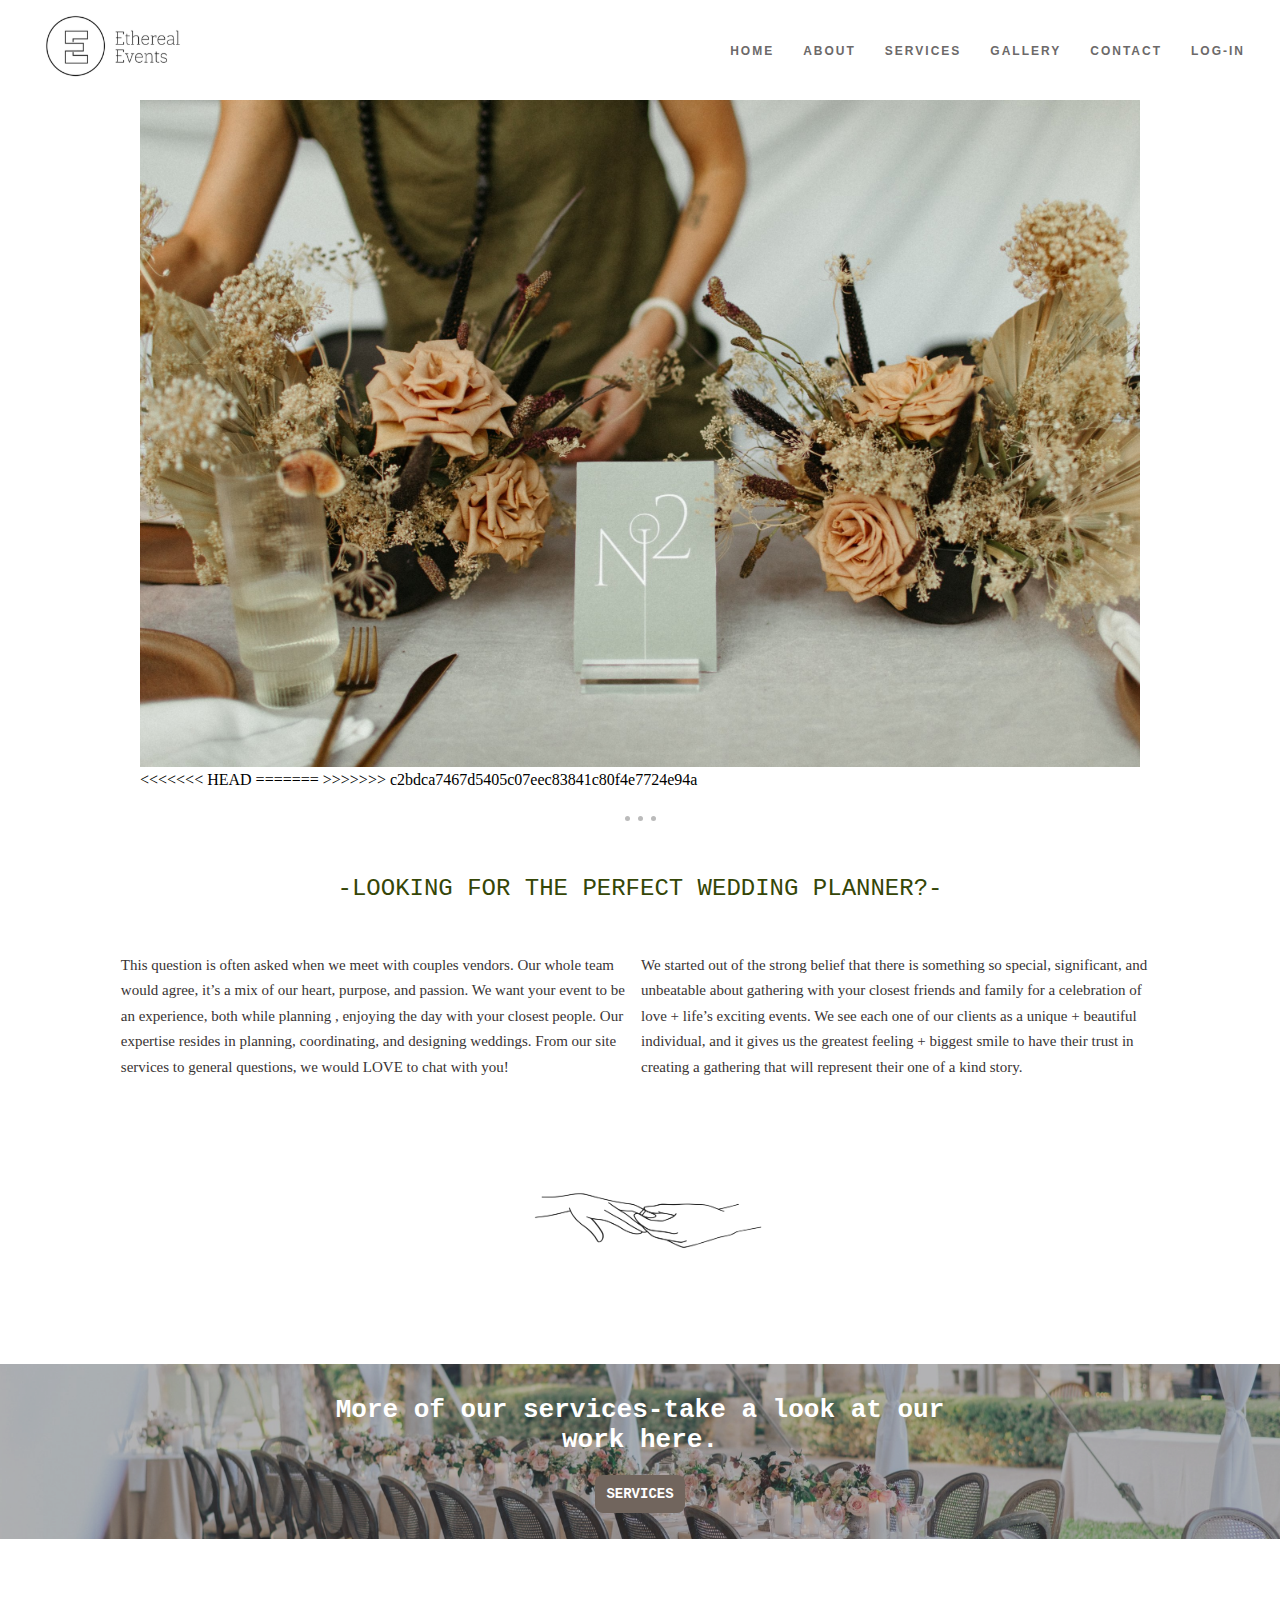
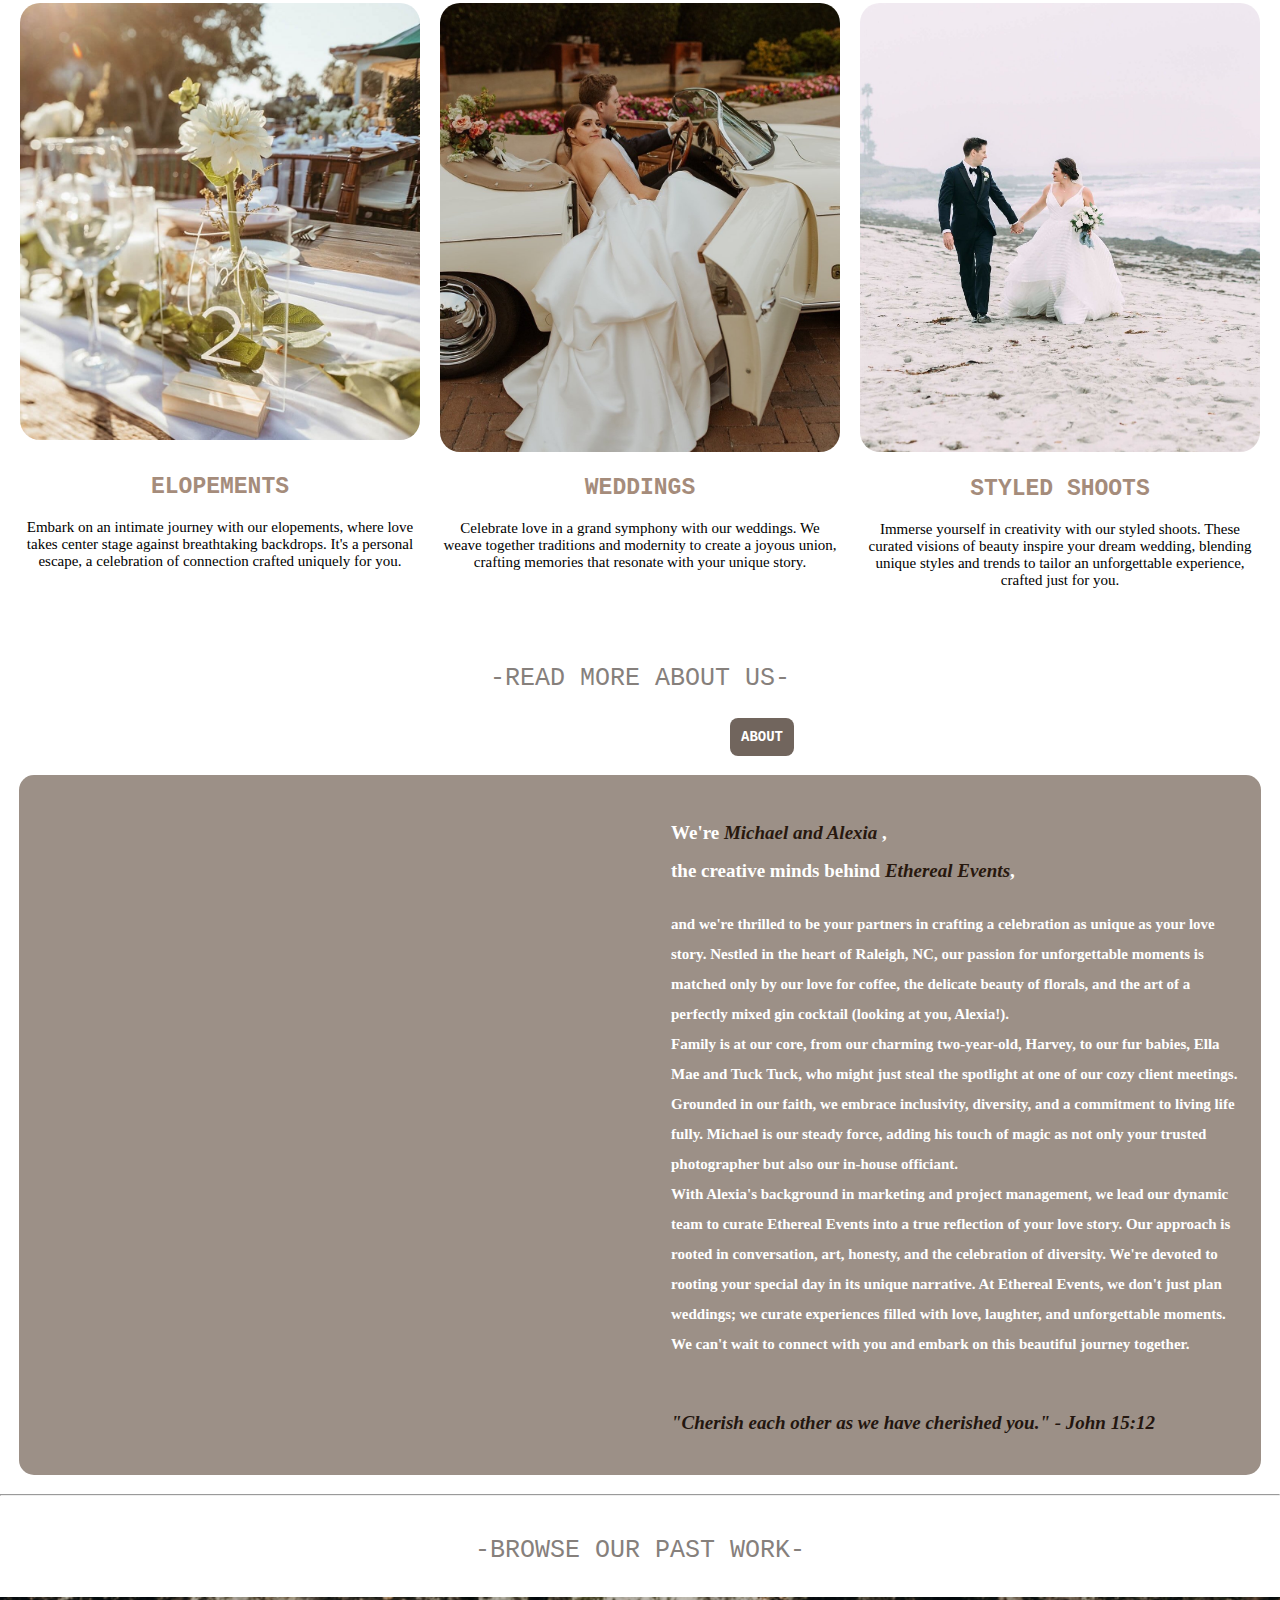
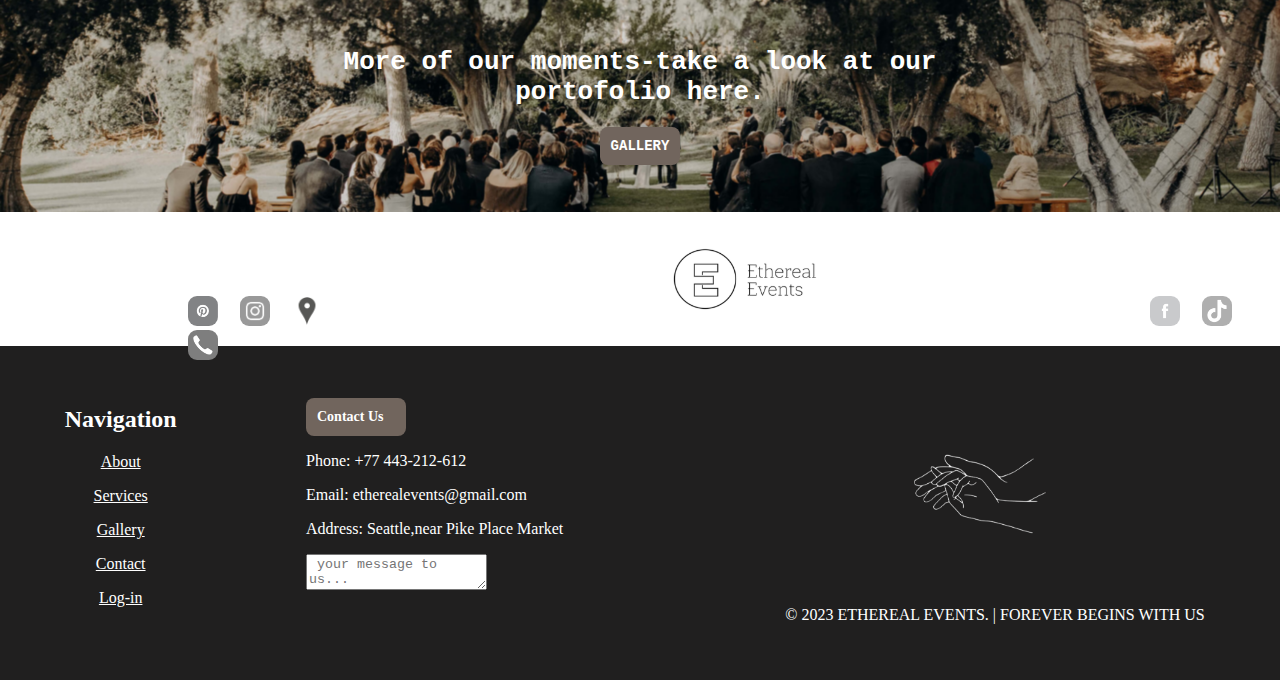
==== index.html @ 490b6a6d "aa" ====
<!DOCTYPE html>
<html lang="en">
<head>
    <meta charset="UTF-8">
    <meta name="viewport" content="width=device-width, initial-scale=1.0">
    <title>Ethereal Events  </title>
    <link rel="stylesheet" href="style.css">

</head>

</style>
<body>

    <header>
       <a href="index.html"> <img src="img/logo.png" alt="Your Logo" id="logo"></a>
        <nav>
            <ul>
                <li><a href="index.html">HOME</a></li>
                <li><a href="about.html">ABOUT</a></li>
                <li><a href="services.html">SERVICES</a></li>
                <li><a href="gallery.html">GALLERY</a></li>
                <li><a href="contact.html">CONTACT</a></li>
                <li><a href="login.html">LOG-IN</a></li>
            </ul>
        </nav>
    </header>

   
    <div class="slideshow-container">

      <div class="mySlides fade">
        <img src="img/fillim.jpg" style="width:100%">
      </div>
    
      <div class="mySlides fade">
        <img src="img/f6.png" style="width:100%">
      </div>
    
      <div class="mySlides fade">
<<<<<<< HEAD
        <img src="img/fillim2.jpg" style="width:100%">
=======
        <img src="img/f2.png" style="width:100%">
>>>>>>> c2bdca7467d5405c07eec83841c80f4e7724e94a
      </div>


    
      
<<<<<<< HEAD
     
=======
      <div class="mySlides fade">
        <img src="img/f4.png" style="width:100%">
      </div>
    
      
      <div class="mySlides fade">
        <img src="img/f5,png.jpg" style="width:100%">
      </div>
    
      
      <div class="mySlides fade">
        <img src="img/f3.png" style="width:100%">
      </div>
>>>>>>> c2bdca7467d5405c07eec83841c80f4e7724e94a
    
      
    </div>
      
      </div>
      <br>

      <div style="text-align:center">
        <span class="dot" onclick="currentSlide(1)"></span>
        <span class="dot" onclick="currentSlide(2)"></span>
        <span class="dot" onclick="currentSlide(3)"></span>
      </div>
      <script>

        let slideIndex = 0;
      showSlides();
      
      function showSlides() {
        let i;
        let slides = document.getElementsByClassName("mySlides");
        for (i = 0; i < slides.length; i++) {
          slides[i].style.display = "none";
        }
        slideIndex++;
        if (slideIndex > slides.length) {slideIndex = 1}
        slides[slideIndex-1].style.display = "block";
        setTimeout(showSlides, 2000); 
      }
      </script>
     

<div class="after-slider">

    <P class="paragrafi1">-LOOKING FOR THE PERFECT WEDDING PLANNER?-</P> <br> <br>
      <div class="dyparagrafet">
      <p class="paragrafi2">This question is often asked when we meet with  
        couples
        vendors.  Our whole team  <br>would agree, it’s  a  mix of our heart, purpose, and passion. We  want your  event  to be <br> an experience, both  while planning ,  enjoying  the day with your closest people.  Our <br>  expertise  resides in planning, coordinating, and designing weddings.  From our site <br>services to general  questions, we would LOVE to chat with you!</p>
      <p class="paragrafi3">We started out of the strong belief that  there is something so special, significant, and <br> unbeatable about gathering with your closest friends and  family for a celebration of <br> love + life’s exciting  events. We see each one of our clients as a <b> unique + beautiful</b> <br> individual, and it gives us the greatest feeling + biggest smile to  have their trust in  <br>creating a gathering that will represent their one of a kind story.</p>
      <div class="hands-home">
        <img src="img/hands-home.png" alt="">
        </div>
        </div>
    </div>



      <div class="container-servicesimg">
        <img src="img/after-s.png" alt="Your Photo" class="image-top-services">
        <div class="text-overlay-services">More of our services-take a look at our work here. <br>
          <a href="services.html"><input type="submit" value="SERVICES" id="services-button"></a>
        </div>
      </div>
      
      
      <div class="our-services">
        <div class="ss1">
      <img src="img/ss1.png" alt=""> <br>
      <h2>ELOPEMENTS</h2>
      <p id="ss1-txt">Embark on an intimate journey with our elopements, where love takes center stage against breathtaking backdrops. It's a personal escape, a celebration of connection crafted uniquely for you.</p>
      </div>
      
      <div class="ss2">
      <img src="img/ss2.png" alt=""> <br>
      <h2>
        WEDDINGS
      </h2><p id="ss2-txt">Celebrate love in a grand symphony with our weddings. We weave together traditions and modernity to create a joyous union, crafting memories that resonate with your unique story.</p>
      </div>
      
      <div class="ss3">
      <img src="img/ss3.png" alt=""> <br>
      <h2>
        STYLED SHOOTS
      </h2>
      <p id="ss3-txt">Immerse yourself in creativity with our styled shoots. These curated visions of beauty inspire your dream wedding, blending unique styles and trends to tailor an unforgettable experience, crafted just for you.</p>
      </div>
      </div>
      
      
      <div class="ceo">
        <p id="read-about">-READ MORE ABOUT US-</p>
       <a href="about.html"><input type="submit" value="ABOUT" class="about-button"></a> 
      </div>
      <div class="thecouple">
          <div class="ceo-container">
            <div class="ceo-images">
              <img src="img/coupleee.png" alt="" class="ceo-image">
           
            </div>
            <div class="ceo-text">
              <p style="font-size: 19px;"> We're <em style="font-size: 19px;color: #28180e;"> Michael and Alexia </em>, <br> the creative minds behind <em style="font-size: 19px;color: #28180e;;">Ethereal Events</em>,</p> <p> and we're thrilled to be your partners in crafting a celebration as unique as your love story. Nestled in the heart of Raleigh, NC, our passion for unforgettable moments is matched only by our love for coffee, the delicate beauty of florals, and the art of a perfectly mixed gin cocktail (looking at you, Alexia!). <br> Family is at our core, from our charming two-year-old, Harvey, to our fur babies, Ella Mae and Tuck Tuck, who might just steal the spotlight at one of our cozy client meetings. Grounded in our faith, we embrace inclusivity, diversity, and a commitment to living life fully. Michael is our steady force, adding his touch of magic as not only your trusted photographer but also our in-house officiant. <br> With Alexia's background in marketing and project management, we lead our dynamic team to curate Ethereal Events into a true reflection of your love story. Our approach is rooted in conversation, art, honesty, and the celebration of diversity. We're devoted to rooting your special day in its unique narrative. At Ethereal Events, we don't just plan weddings; we curate experiences filled with love, laughter, and unforgettable moments. We can't wait to connect with you and embark on this beautiful journey together.  <br> <br></p><p>
           <p><em style="font-size: 19px;color:#23160f;;"> "Cherish each other as we have cherished you." - John 15:12 </em></p>
              </div>
          </div>
        </div>
      
      <hr>
      <p id="read-about">-BROWSE OUR PAST WORK-</p>
      <!--Kodi i njejte si fotoja me lart me tekst overlay-->
      <div class="container-servicesimg">
        <img src="img/ftt.png" alt="Your Photo" class="image-top-services">
        <div class="text-overlay-services">More of our moments-take a look at our portofolio here. <br>
          <a href="gallery.html"><input type="submit" value="GALLERY" id="services-button"></a>
        </div>
      </div>

      <section>
        <div class="icons">
        <a href="https://www.pinterest.com/"><img src="img/pint.jpg" alt=""></a>
       <a href="https://www.instagram.com/"> <img src="img/inst.jpg" alt=""></a>
       <a href="https://www.google.com/maps/place/Seattle,+WA,+USA/@47.6131554,-122.5068725,11z/data=!3m1!4b1!4m6!3m5!1s0x5490102c93e83355:0x102565466944d59a!8m2!3d47.6061389!4d-122.3328481!16zL20vMGQ5anI?entry=ttu"><img src="img/location.jpg" alt=""></a> 
        <img src="img/logo.png" alt="" id="log">
        
      <a href="https://www.facebook.com/"><img src="img/face.jpg" alt="" style="margin-left: 300px;"></a>  
       <a href="https://www.tiktok.com/explore"><img src="img/tok.jpg" alt=""></a> 
        <img src="img/phone.jpg" alt="">
        
        </div>
      </section>
      <footer>
            <footer class="footer">
                <div class="container">
                    <div class="section-categories">
                        <h2>Navigation</h2>
                        <div class="kategorite">
                           <a href="about.html"><p>About</p></a> 
                           <a href="services.html"><p>Services</p></a>
                           <a href="gallery.html"><p>Gallery</p></a>
                           <a href="contact.html"><p>Contact</p></a>
                           <a href="login.html"><p>Log-in</p></a>
                        </div>
                    </div>
            
                    <div class="section contact-us">
                      <a href="contact.html" style="text-decoration: none;">  <h2 id="contactus-button">Contact Us</h2></a>
                        <div class="contact-info">
                            <p>Phone: <span>+77 443-212-612</span></p>
                            <p>Email: <span>etherealevents@gmail.com</span></p>
                            <p>Address: <span>Seattle,near Pike Place Market</span></p>
                        </div>
                        <textarea placeholder=" your message to us..."></textarea>
                    </div>

                <div class="footer-copyright">
                  <img src="img/hands-footer.png" alt="" style="width: 450px; height: 200px; ">
                  <p>© 2023 ETHEREAL EVENTS. | FOREVER BEGINS WITH US </p>
                </div>
            </div>
        </footer>  
    </body>
    </html>
---- style.css ----
body {
    margin: 0;
background-color:  white;
    
}

header {
  background-color: white;
  color: #6c6969;
  height: 100px;
  display: flex;
  align-items: center;
  padding: 0 20px;
}

#logo {
  width: 188px;
  height: 90px;
  margin-right: 20px;
}

nav {
  flex: 1;
  text-align: right;
}

nav ul {
  list-style: none;
  margin: 0;
  padding: 0;
}

nav li {
  display: inline;
  margin-right: 15px;
  font-family: arial;
  font-size: 12px;
  letter-spacing: 2px;
  font-weight: 600;
  margin-left: 10px;
}

li a:hover {
  color: orange;
}

li a {
  text-decoration: none;
  color: #6c6969;
}

@media (max-width: 1024px) {
  header {
      padding: 0 10px; 
  }

  #logo {
      width: 150px; /* logo size for smaller screens */
      height: 70px;
      margin-right: 10px; 
  }

  nav li {
      font-size: 10px; 
      margin-right: 10px;
  }
}

@media (max-width: 768px) {
  header {
      height: auto; 
  }

  #logo {
      width: 120px; /*logo for smaller screen*/
      height: 60px;
      margin-right: 10px; 
  }

  nav {
      text-align: center; 
  }

  nav li {
      display: block; /* lista block for smaller screen*/
      margin: 10px 0; 
  }
}
* {box-sizing:border-box}

/* Slideshow  */
.slideshow-container {
  max-width: 1000px;
  position: relative;
  margin: auto;
}

.mySlides {
  display: none;
}
/*dots*/
.dot {
  cursor: pointer;
  height: 5px;
  width: 5px;
  margin: 0 2px;
  background-color: #bbb;
  border-radius: 50%;
  display: inline-block;
  transition: background-color 0.6s ease;
}

.active, .dot:hover {
  background-color: #717171;
}

.fade {
  animation-name: fade;
  animation-duration: 1.5s;
}

@keyframes fade {
  from {opacity: .4}
  to {opacity: 1}
}

/*after slider section*/
.after-slider {
  text-align: center;
  margin-top: 50px;
}

.paragrafi1 {
  font-size: 24px;
  font-family: monospace;
  margin: 0;
  word-spacing: 0;
  color: #354607;
  font-weight: 100;
}

.dyparagrafet p {
  display: inline-block;
  justify-content: space-between;
  text-align: left;
  font-size: 14px;
  font-family: classico-urw;
  letter-spacing: 0em;
  line-height: 1.7em;
  text-transform: none;
  color: #393434;
  margin-right: 12px;
  font-weight: 150;
}

.hands-home img {
  align-items: center;
  height: 233px;
  width: 100%;
  max-width: 500px; 
  margin: 0 auto; 
}

/* Media query for screens with a width of 768px */
@media screen and (min-width: 768px) {
  .paragrafi1 {
    font-size: 14px;
  }

  .dyparagrafet p {
    font-size: 14px; 
  }
}

/* Media query for screens with a width of 1024px */
@media screen and (min-width: 1024px) {
  .paragrafi1 {
    font-size: 24px; 
  }

  .dyparagrafet p {
    font-size: 15px; 
  }
}


/*pjesa SERVICES*/
  .container-servicesimg {
    position: relative;
    width: 100%;
    margin-top: 32px;
  }
  /*fotoja*/
  .image-top-services {
    width: 100%;
  }
  /*teksti mbi foto*/
  .text-overlay-services {
    position: absolute;
    top: 50%;
    left: 50%;
    transform: translate(-50%, -50%);
    text-align: center;
    color: white;
    font-size: 26px;
    font-family: monospace;
    font-weight: bold;
  }
  /*butoni mbi*/
  #services-button {
    padding: 11px;
    font-family: monospace;
    font-weight: 600;
    background-color:#71655d;
    color: white;
    border: none;
    border-radius: 8px;
    margin-top: 20px;
    font-size: 14px;
  }

  #services-button:hover {
    background-color: #383534;
  }
  
  @media screen and (max-width: 768px) and (max-width: 1024px)  and (max-width: 600)  {
    .text-overlay-services {
      font-size: 18px;
    }
  }




  .our-services {
    display: flex;
    flex-wrap: wrap; /* Allow items to wrap to the next line on smaller screens */
    justify-content: space-evenly;
    margin-top: 60px;
    background-color: white;
  }
  
  .ss1,
  .ss2,
  .ss3 {
    width: 100%; /* Make each section take full width on smaller screens */
    max-width: 400px; /* Set a maximum width for each section */
    margin-bottom: 20px; /* Add space between sections */
  }
  /*team photos*/
  .ss1 img,
  .ss2 img,
  .ss3 img {
    width: 100%;
    height: auto; /* Maintain the aspect ratio */
    border-radius: 20px;
  }
  .ss1 h2{
    margin-top: 30px;
  }
  /*heading-emrat*/
  .ss1 h2,
  .ss2 h2,
  .ss3 h2 {
    margin-left: 0; /* Center the heading on smaller screens */
    text-align: center;
    font-family: monospace;
    color: #a58c7b;
    font-size: 23px;
  }
  /*teksti below*/
  #ss1-txt,
  #ss2-txt,
  #ss3-txt {
    width: 100%; /* Make text take full width on smaller screens */
    text-align: center;
    margin-left: 0; /* Center the text on smaller screens */
    font-family: classico-urw;
    font-weight: 500;
    font-size: 15px;
  }
  
  /* Media Query for screens smaller than 768px */
  @media screen and (max-width: 768px) and (max-width: 1024px)  and (max-width: 600)  {
    .our-services {
      flex-direction: column; /* Stack sections vertically on smaller screens */
      align-items: center; /* Center items horizontally on smaller screens */
    }
  }

  /*h2*/
  #read-about{
    margin-top: 40px;
    text-align: center;
    font-size: 25px;
    font-weight: 300;
    font-family: monospace;
    color: #86807c;
  }

 .about-button{
  padding: 11px;
  font-family: monospace;
  font-weight: 600;
  /*background-color: #7f9150;*/
  background-color:#71655d;
  color: white;
  font-size: 14px;
  border: none;
  border-radius:8px ;
  margin-left: 730px;
 }
 .about-button:hover{
  background-color: #383534;
  
 }

/*fotot ,teksti*/
/* Default styles */
.thecouple {
  display: flex;
  justify-content: space-between;
  /*background-color: #8b9473;*/
  /*background-color:#929292;*/
  background-color: #9c9087;
  margin: 19px;
  border-radius: 15px;
  height: 700px;
}

.ceo-container {
  display: flex;
}

.ceo-images {
  padding: 20px;
  display: block;
  height: 190px;
  width: 390px;
  margin: 22px;
  margin-bottom: 13px;
}

.ceo-image {
  width: 100%;
  height: auto;
  margin-bottom: 12px;
  margin-left: 30px;
  border-radius: 9px;
  margin-top: 40px;
}

.ceo-text {
  max-width: 610px;
  font-size: 15px;
  font-family: classico-urw;
  font-weight: 600;
  color: #ffffff;
  margin-left: 250px;
  line-height: 2;
  margin-bottom: 30px;
  padding: 20px;
}

/* Media query for smaller screens */
@media screen and (max-width: 768px) {
  .thecouple {
      flex-direction: column;
      height: auto;
  }

  .ceo-container {
      flex-direction: column;
  }

  .ceo-images {
      width: 100%;
      margin: 0;
  }

  .ceo-image {
      margin: 0;
  }

  .ceo-text {
      margin-left: 0;
      max-width: 100%;
  }
}

  /*section mbi footer*/
 /* Default styles for larger screens */
section {
  height: 130px;
}

/* Section small social media icons */
.icons img {
  width: 30px;
  height: 30px;
  display: inline-block;
  margin-left: 18px;
  border-radius: 9px;
 
}

.icons {
  margin-left: 170px;
  display: inline-block;
}

/* Logo in the middle of the icons */
#log {
  width: 200px;
  height: 90px;
  margin-left: 320px;
  margin-top: 20px;
  border-radius: 13px;
}

@media (max-width: 1024px) {
  .icons {
    margin-left: 0;
    text-align: center; 
  }

  #log {
    margin-left: 0; 
  }

  .icons img {
    margin-left: 10px; 
  }
}

@media (max-width: 768px) {
  .icons {
    margin-left: 0; 
    text-align: center;
  }

  #log {
    margin-left: 0; 
  }

  .icons img {
    margin-left: 10px; 
  }
}
      
footer {
  /*background-color:rgb(27, 52, 27); */
  background-color: rgb(32, 31, 31);
  color: #ddd;
  padding: 20px 0; 
  font-family: classico-urw;
}
.container {
  display: flex;
  justify-content: space-around;
  flex-wrap: wrap;
  color: white;
}
.section {
  flex-basis: 25%; 
  margin-bottom: 20px;  
}
.kategorite p{
  color: white;
  text-decoration: none;
}
.contact-info p{
  color: white;
}
.section-categories{
  text-align: center;
}
.section-categories a{
  color: white;
}

.footer-copyright img{
  margin-right: 10px;
}
.footer-copyright p{
  margin-left: 30px;
}
#contactus-button{
  
  padding: 11px;
  font-family: classico-urw;
  font-weight: 600;
  background-color:#71655d;
  color: white;
  border: none;
  border-radius: 8px;
  font-size: 14px;
  width: 100px;
}
#contactus-button:hover{
  /*background-color: #2a350d;*/
  background-color: #383534;
}
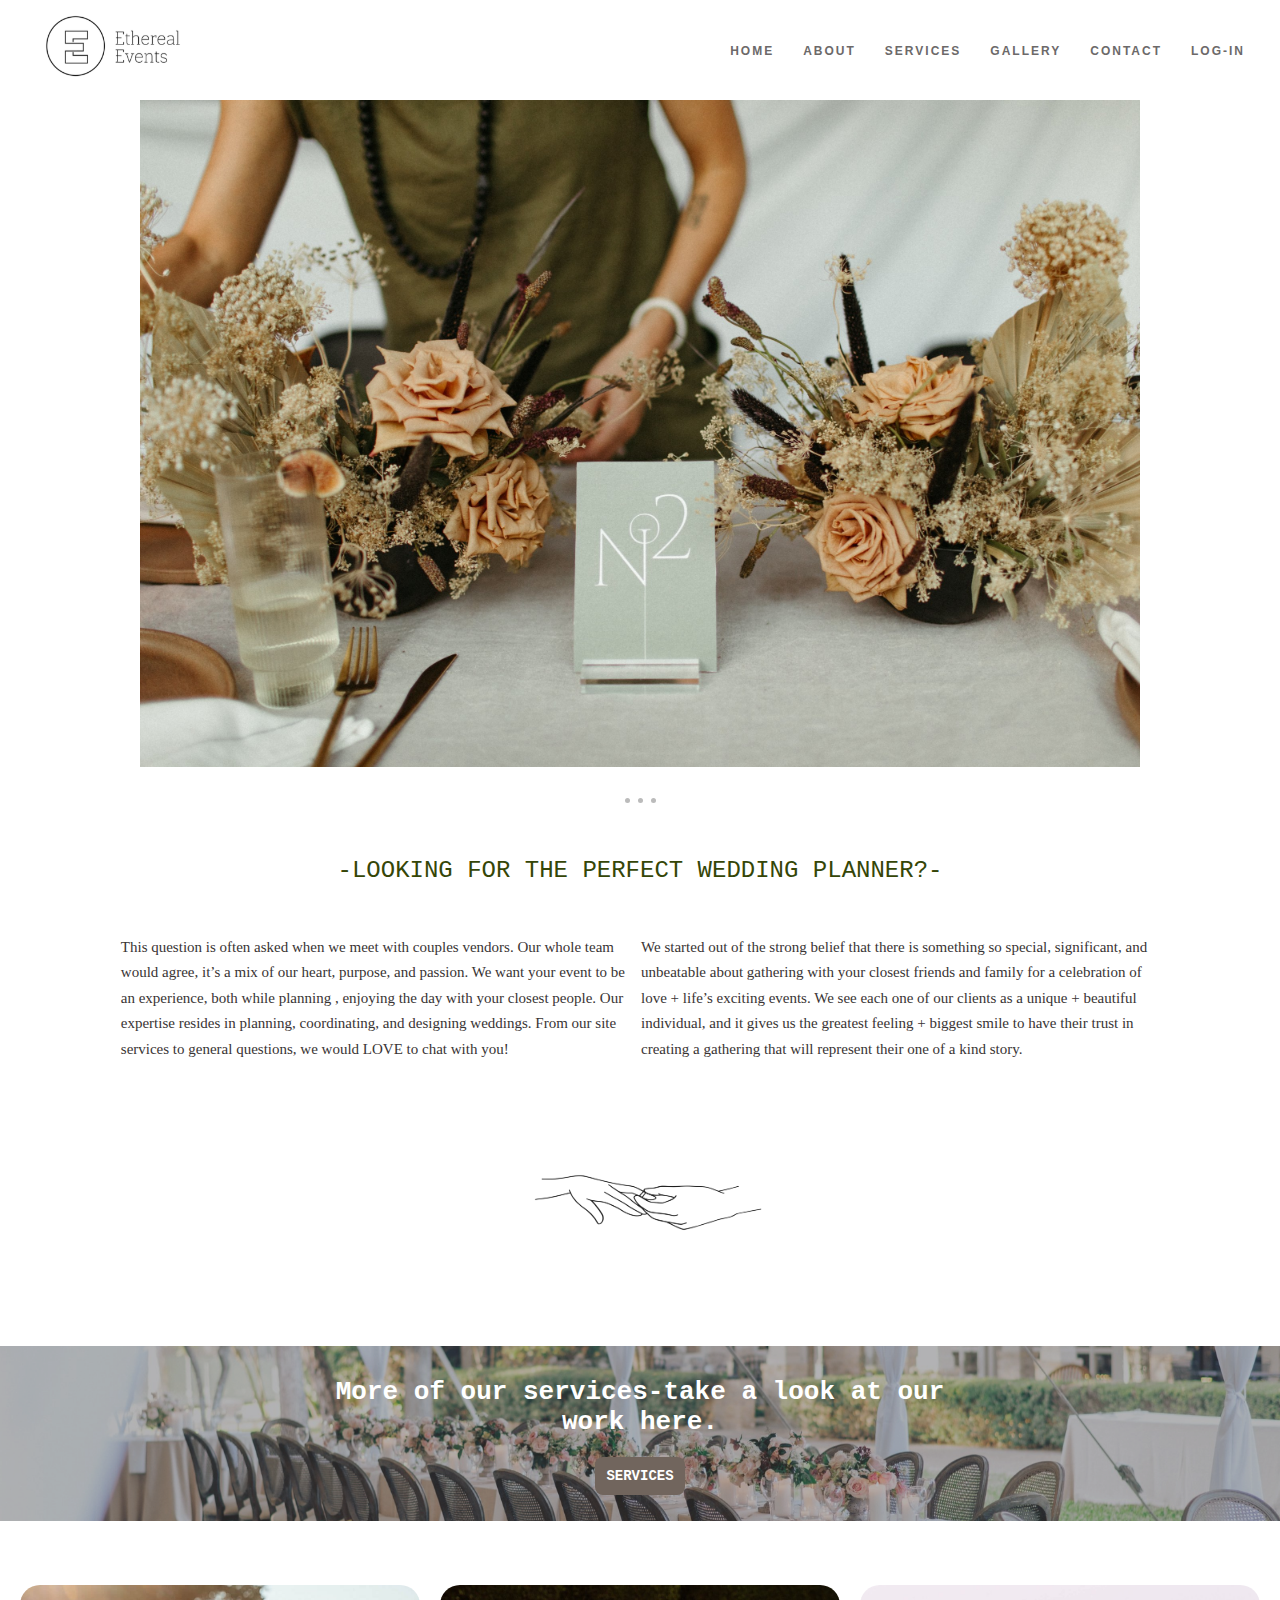
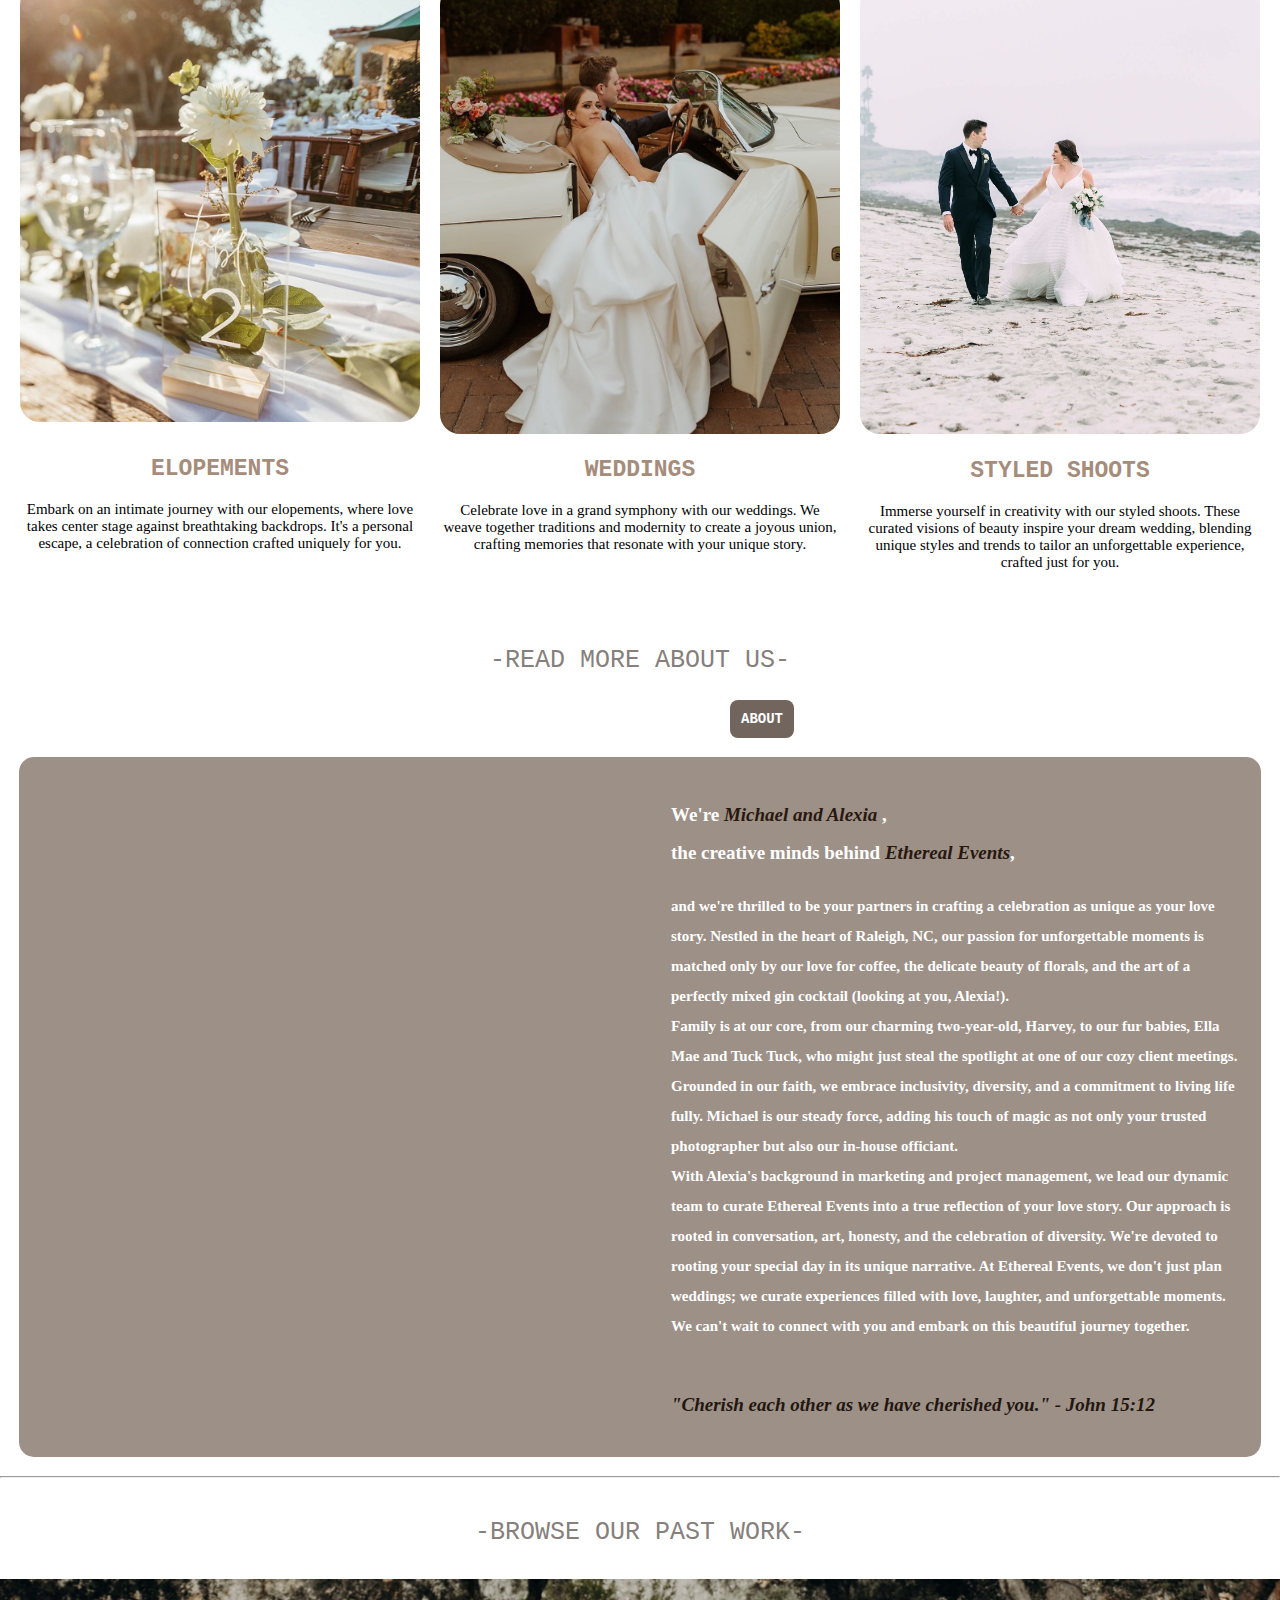
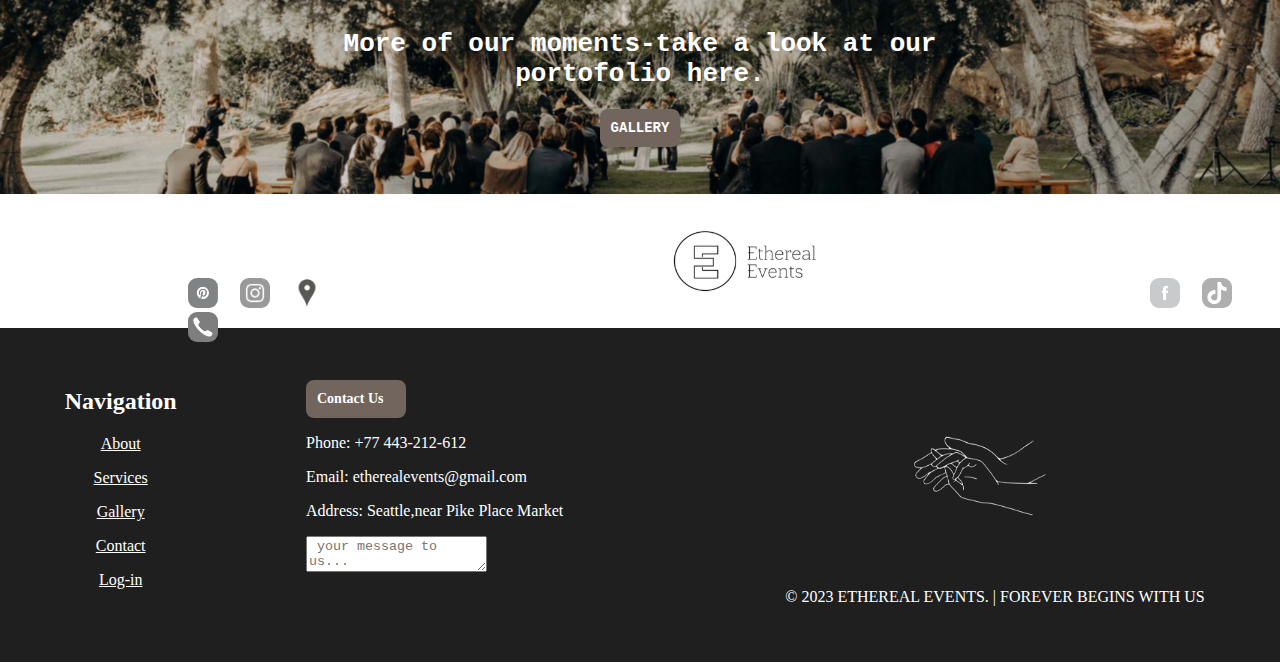
==== commit 8c97fdc7: "a" ====
--- a/index.html
+++ b/index.html
@@ -37,36 +37,8 @@
       </div>
     
       <div class="mySlides fade">
-<<<<<<< HEAD
         <img src="img/fillim2.jpg" style="width:100%">
-=======
-        <img src="img/f2.png" style="width:100%">
->>>>>>> c2bdca7467d5405c07eec83841c80f4e7724e94a
-      </div>
-
-
-    
-      
-<<<<<<< HEAD
-     
-=======
-      <div class="mySlides fade">
-        <img src="img/f4.png" style="width:100%">
-      </div>
-    
-      
-      <div class="mySlides fade">
-        <img src="img/f5,png.jpg" style="width:100%">
-      </div>
-    
-      
-      <div class="mySlides fade">
-        <img src="img/f3.png" style="width:100%">
-      </div>
->>>>>>> c2bdca7467d5405c07eec83841c80f4e7724e94a
-    
-      
-    </div>
+</div>
       
       </div>
       <br>
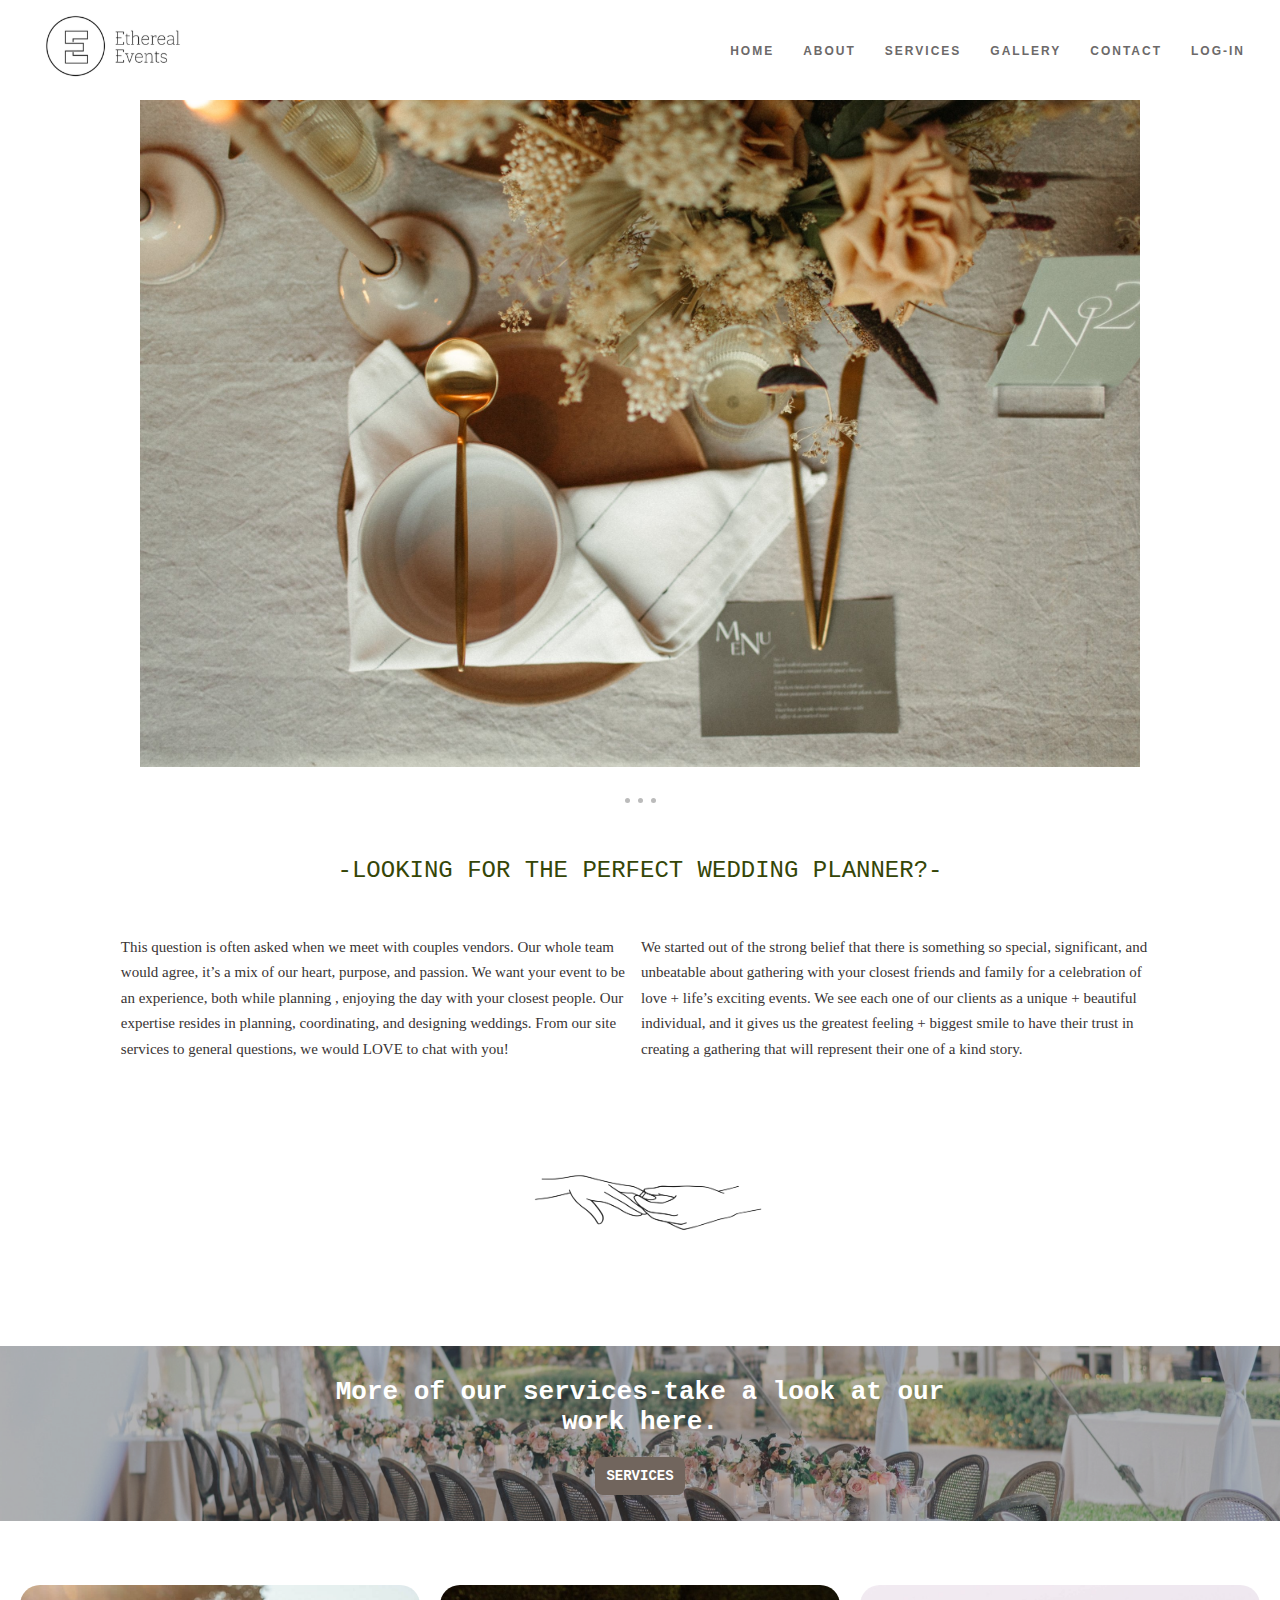
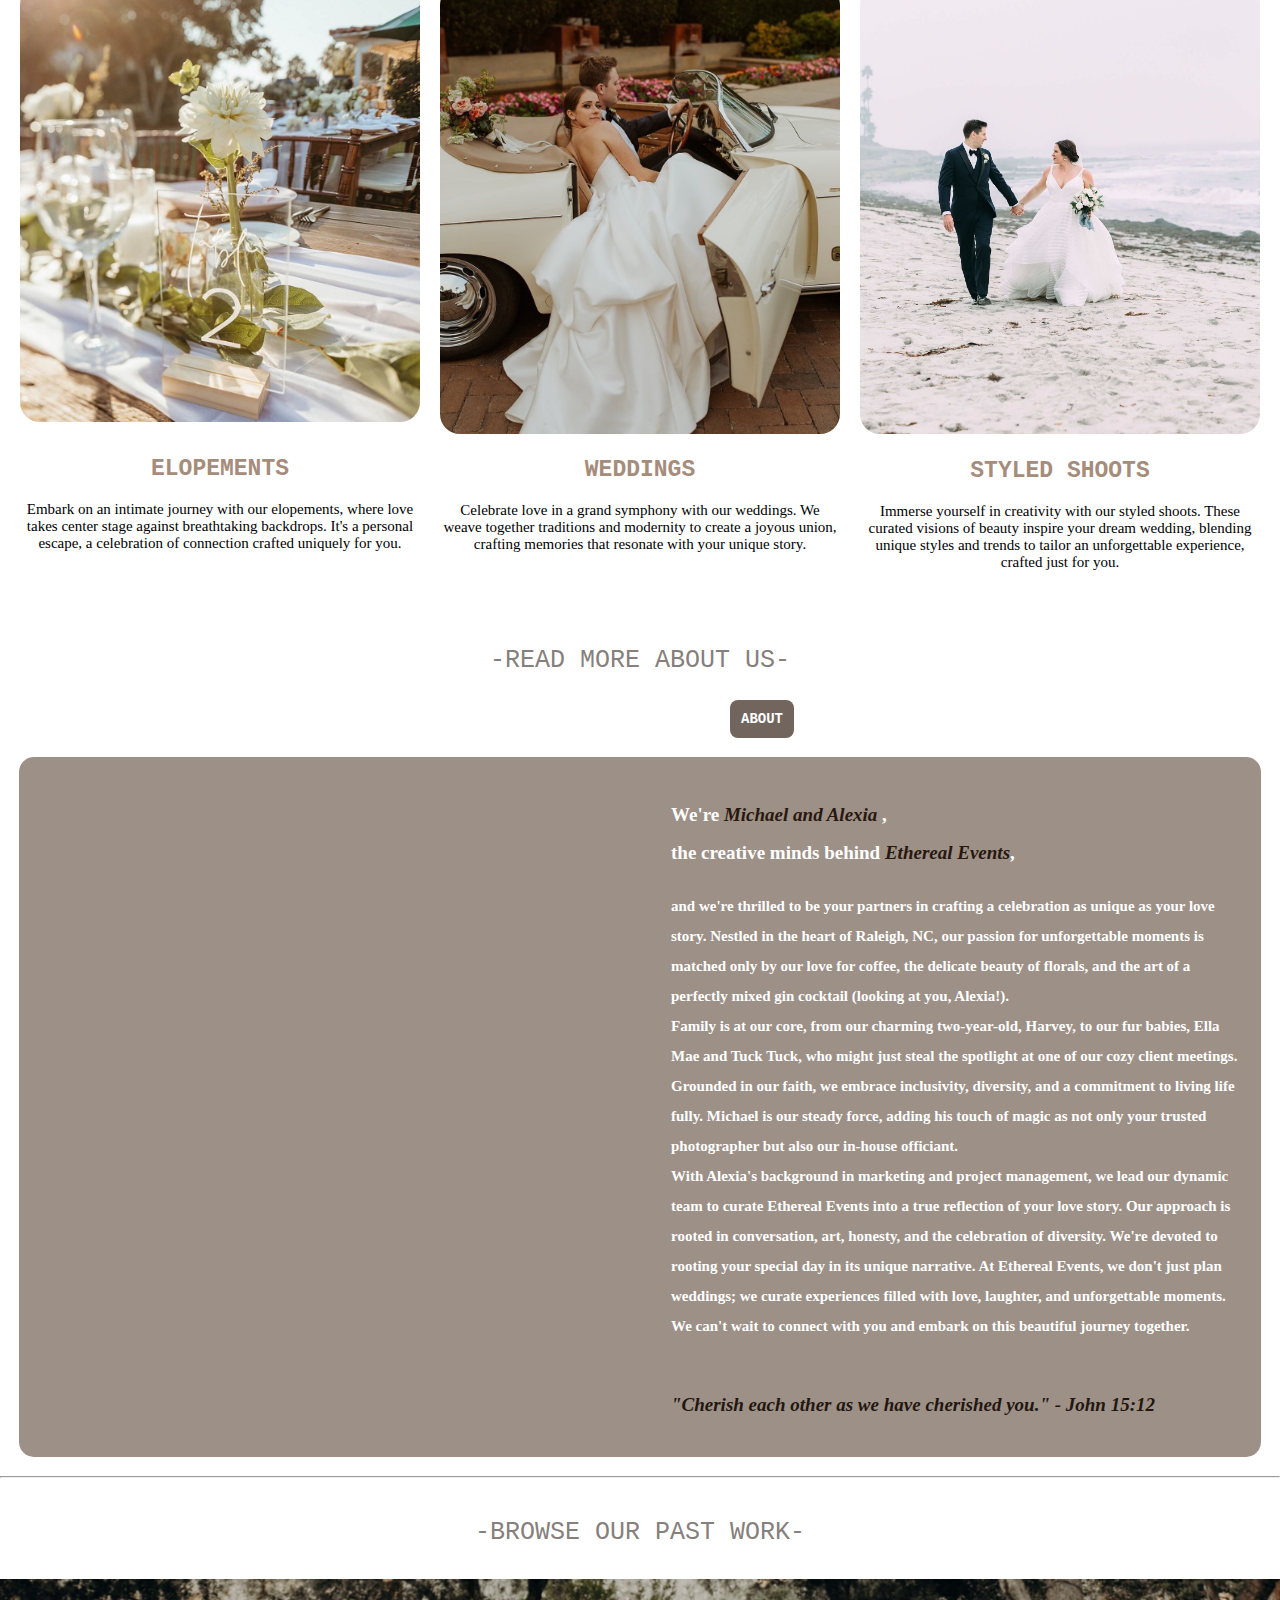
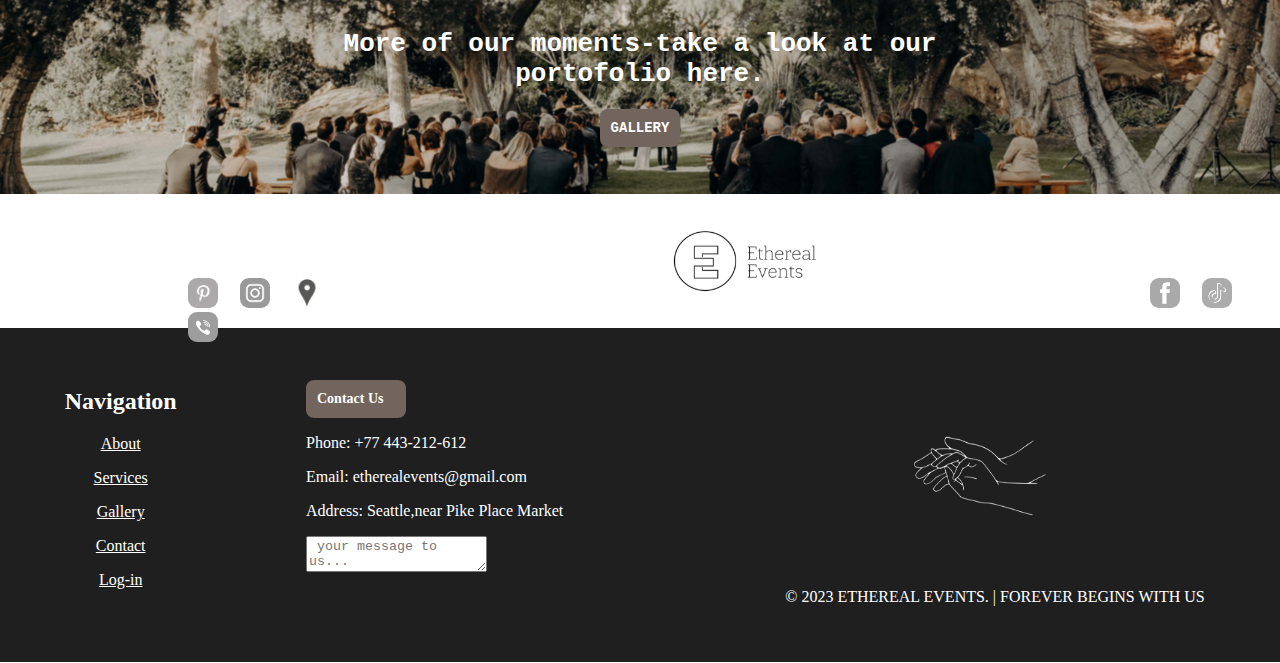
==== commit 6b7dae94: "commit" ====
--- a/index.html
+++ b/index.html
@@ -29,7 +29,7 @@
     <div class="slideshow-container">
 
       <div class="mySlides fade">
-        <img src="img/fillim.jpg" style="width:100%">
+        <img src="img/f1.png" style="width:100%">
       </div>
     
       <div class="mySlides fade">
@@ -37,8 +37,23 @@
       </div>
     
       <div class="mySlides fade">
-        <img src="img/fillim2.jpg" style="width:100%">
-</div>
+        <img src="img/f3.png" style="width:100%">
+      </div>
+    
+      <div class="mySlides fade">
+        <img src="img/f4.png" style="width:100%">
+      </div>
+    
+      <div class="mySlides fade">
+        <img src="img/f5,png.jpg" style="width:100%">
+      </div>
+    
+      <div class="mySlides fade">
+        <img src="img/f2.png" style="width:100%">
+      </div>
+    
+
+    </div>
       
       </div>
       <br>
@@ -144,13 +159,13 @@
 
       <section>
         <div class="icons">
-        <a href="https://www.pinterest.com/"><img src="img/pint.jpg" alt=""></a>
-       <a href="https://www.instagram.com/"> <img src="img/inst.jpg" alt=""></a>
+        <a href="https://www.pinterest.com/"><img src="img/pinterest.png" alt=""></a>
+       <a href="https://www.instagram.com/"> <img src="img/instagram.png" alt=""></a>
        <a href="https://www.google.com/maps/place/Seattle,+WA,+USA/@47.6131554,-122.5068725,11z/data=!3m1!4b1!4m6!3m5!1s0x5490102c93e83355:0x102565466944d59a!8m2!3d47.6061389!4d-122.3328481!16zL20vMGQ5anI?entry=ttu"><img src="img/location.jpg" alt=""></a> 
         <img src="img/logo.png" alt="" id="log">
         
-      <a href="https://www.facebook.com/"><img src="img/face.jpg" alt="" style="margin-left: 300px;"></a>  
-       <a href="https://www.tiktok.com/explore"><img src="img/tok.jpg" alt=""></a> 
+      <a href="https://www.facebook.com/"><img src="img/facebook.png" alt="" style="margin-left: 300px;"></a>  
+       <a href="https://www.tiktok.com/explore"><img src="img/tiktok.png" alt=""></a> 
         <img src="img/phone.jpg" alt="">
         
         </div>
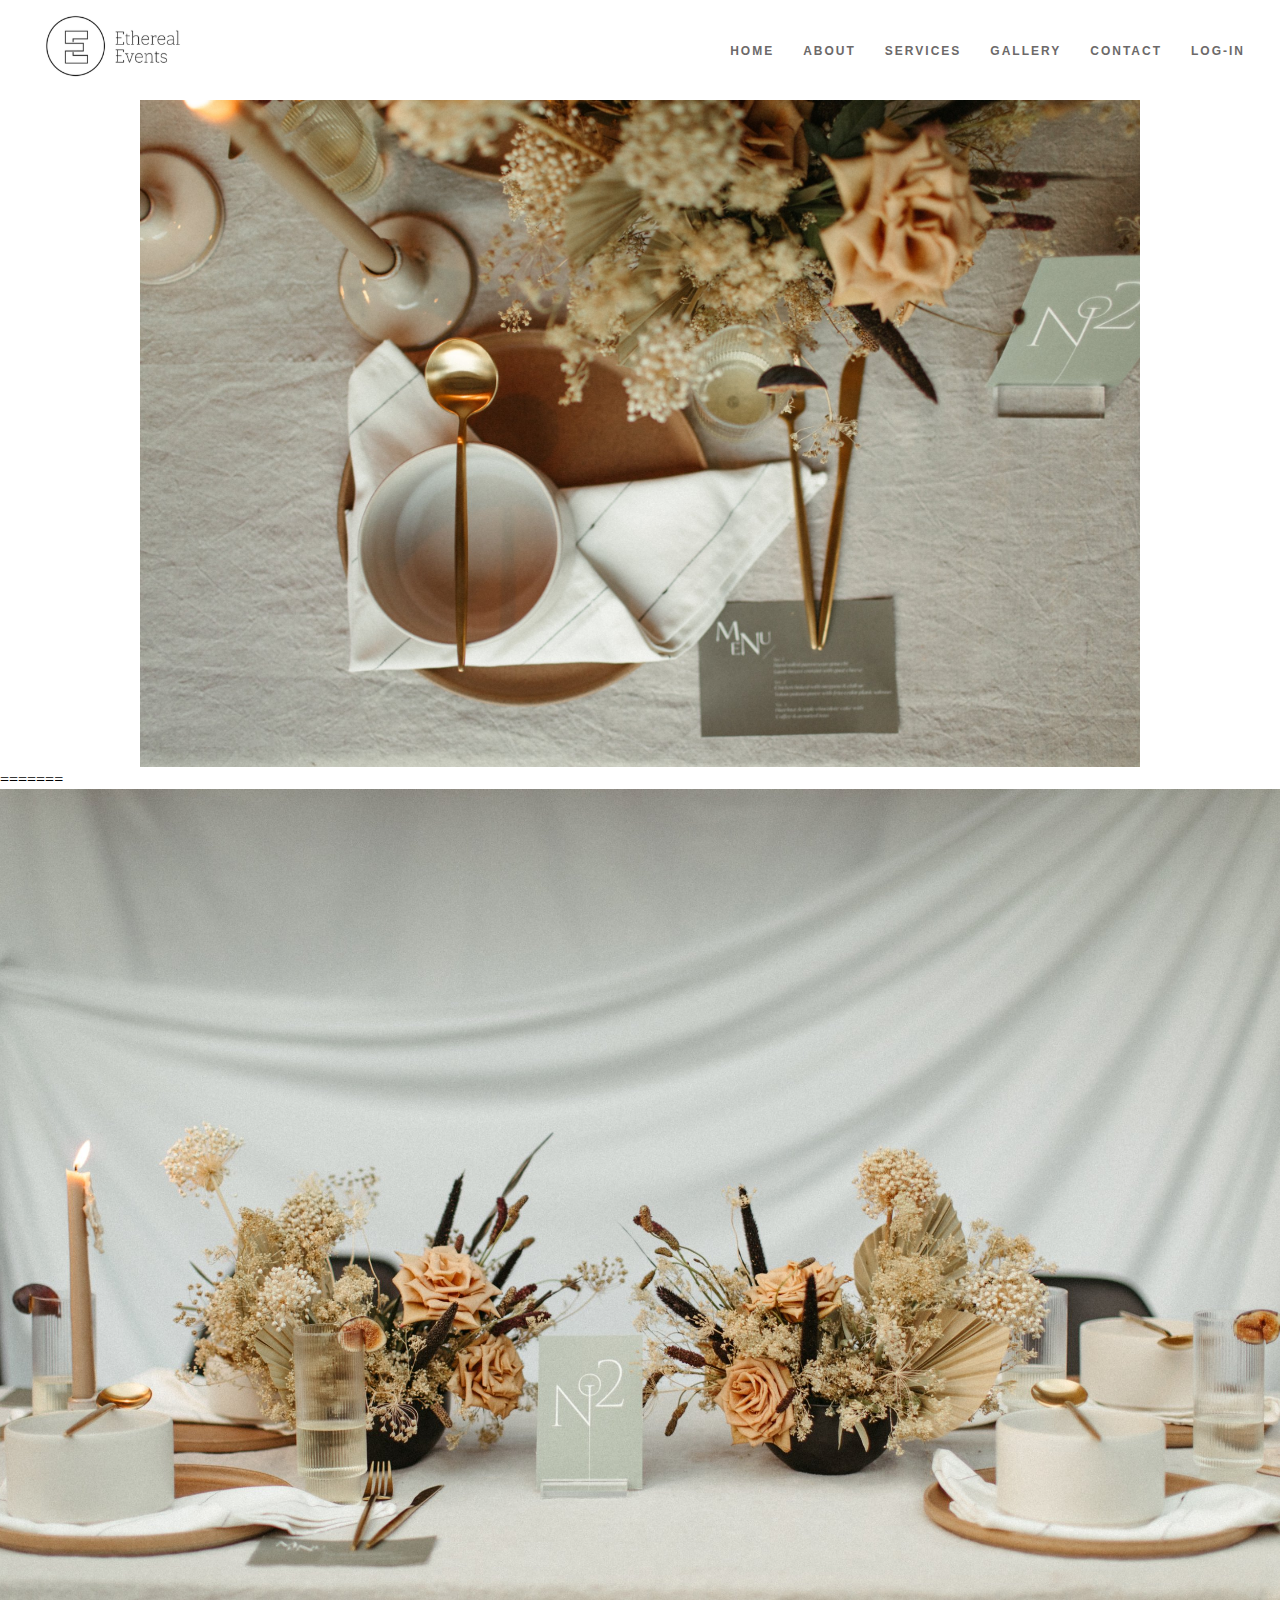
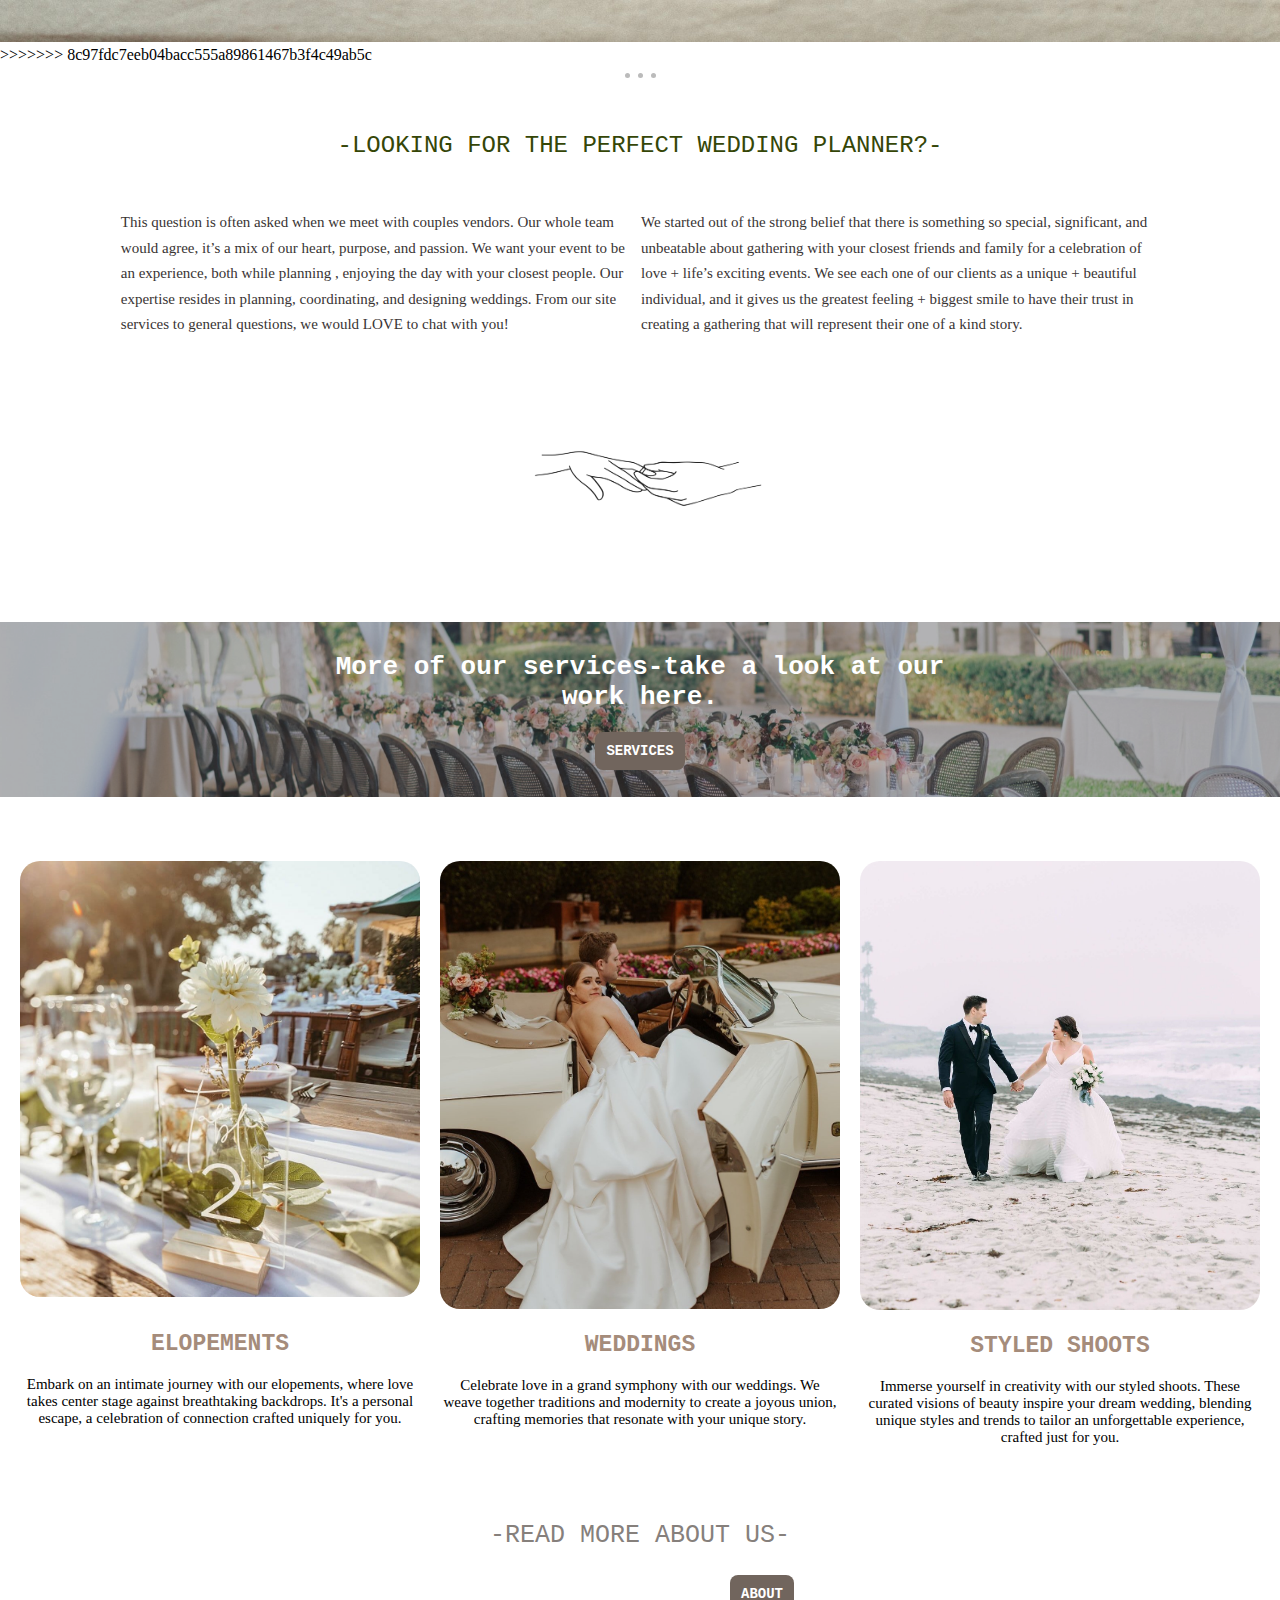
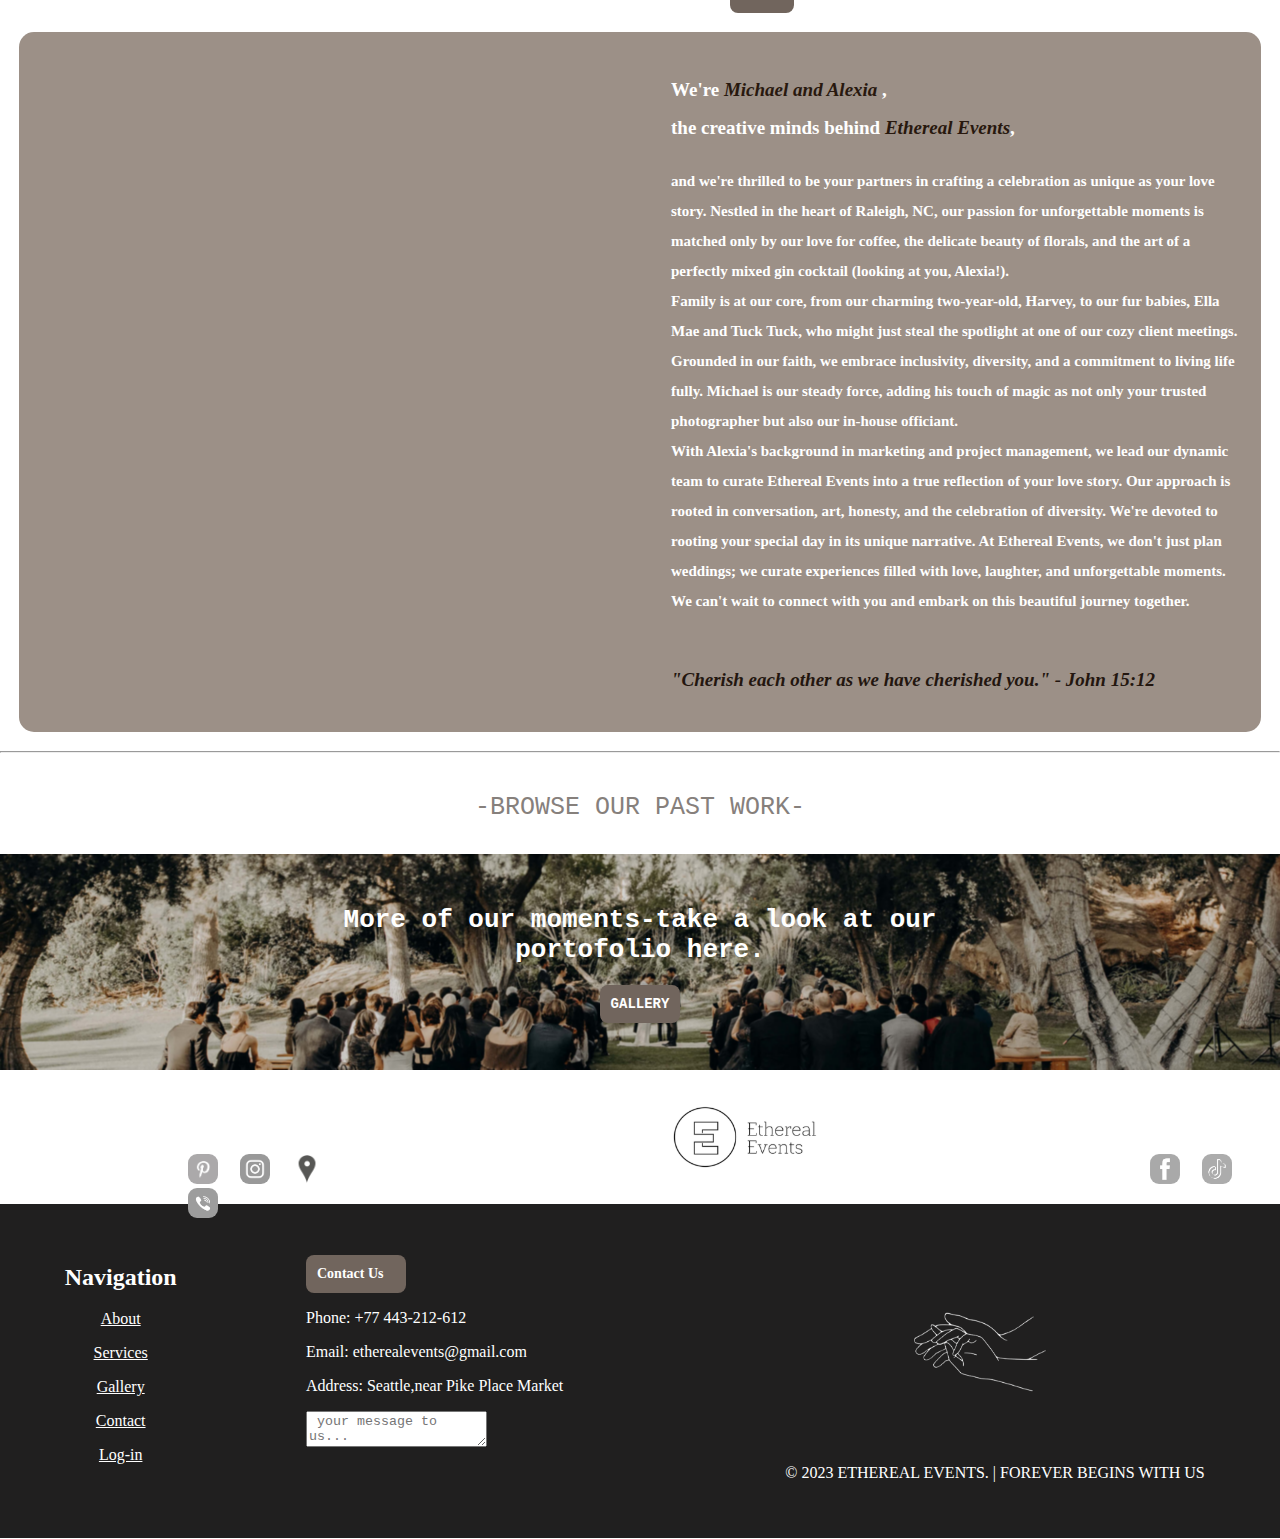
==== commit fe81e767: "commit" ====
--- a/index.html
+++ b/index.html
@@ -37,6 +37,7 @@
       </div>
     
       <div class="mySlides fade">
+<<<<<<< HEAD
         <img src="img/f3.png" style="width:100%">
       </div>
     
@@ -54,6 +55,10 @@
     
 
     </div>
+=======
+        <img src="img/fillim2.jpg" style="width:100%">
+</div>
+>>>>>>> 8c97fdc7eeb04bacc555a89861467b3f4c49ab5c
       
       </div>
       <br>
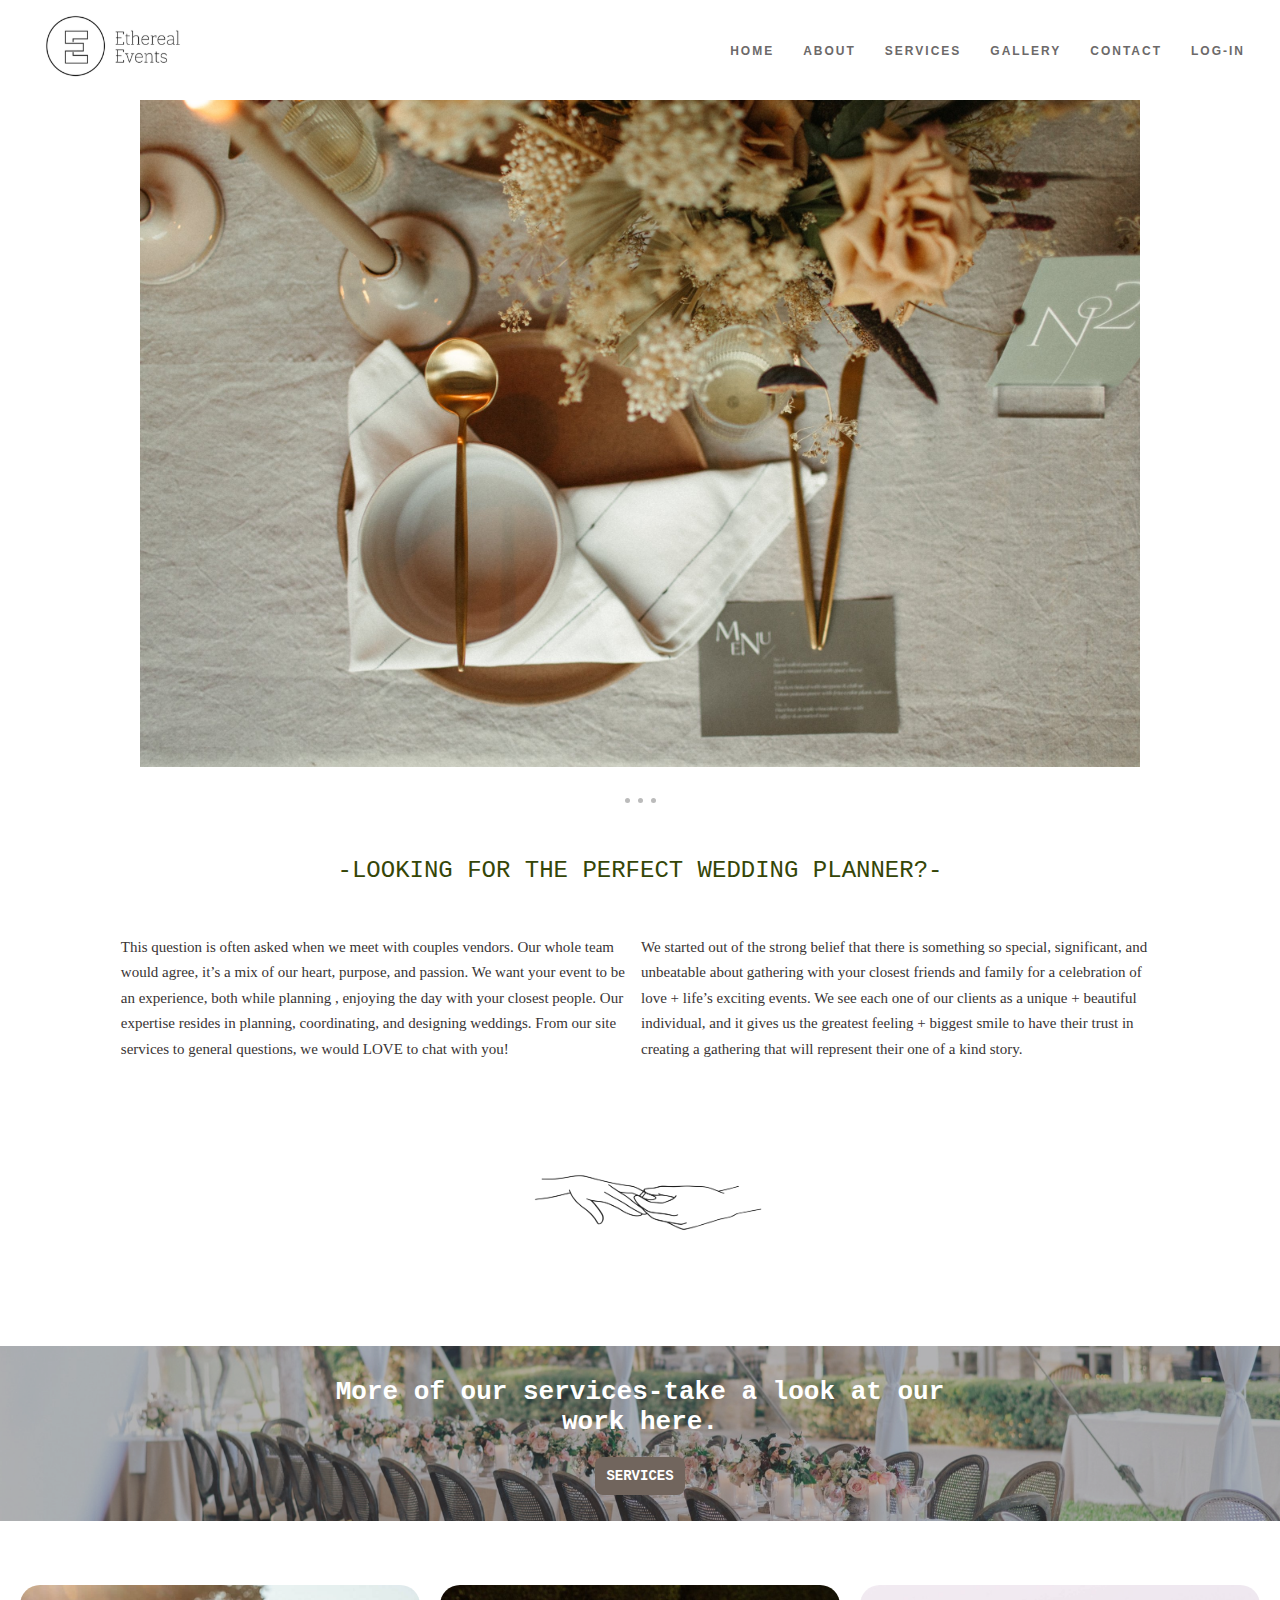
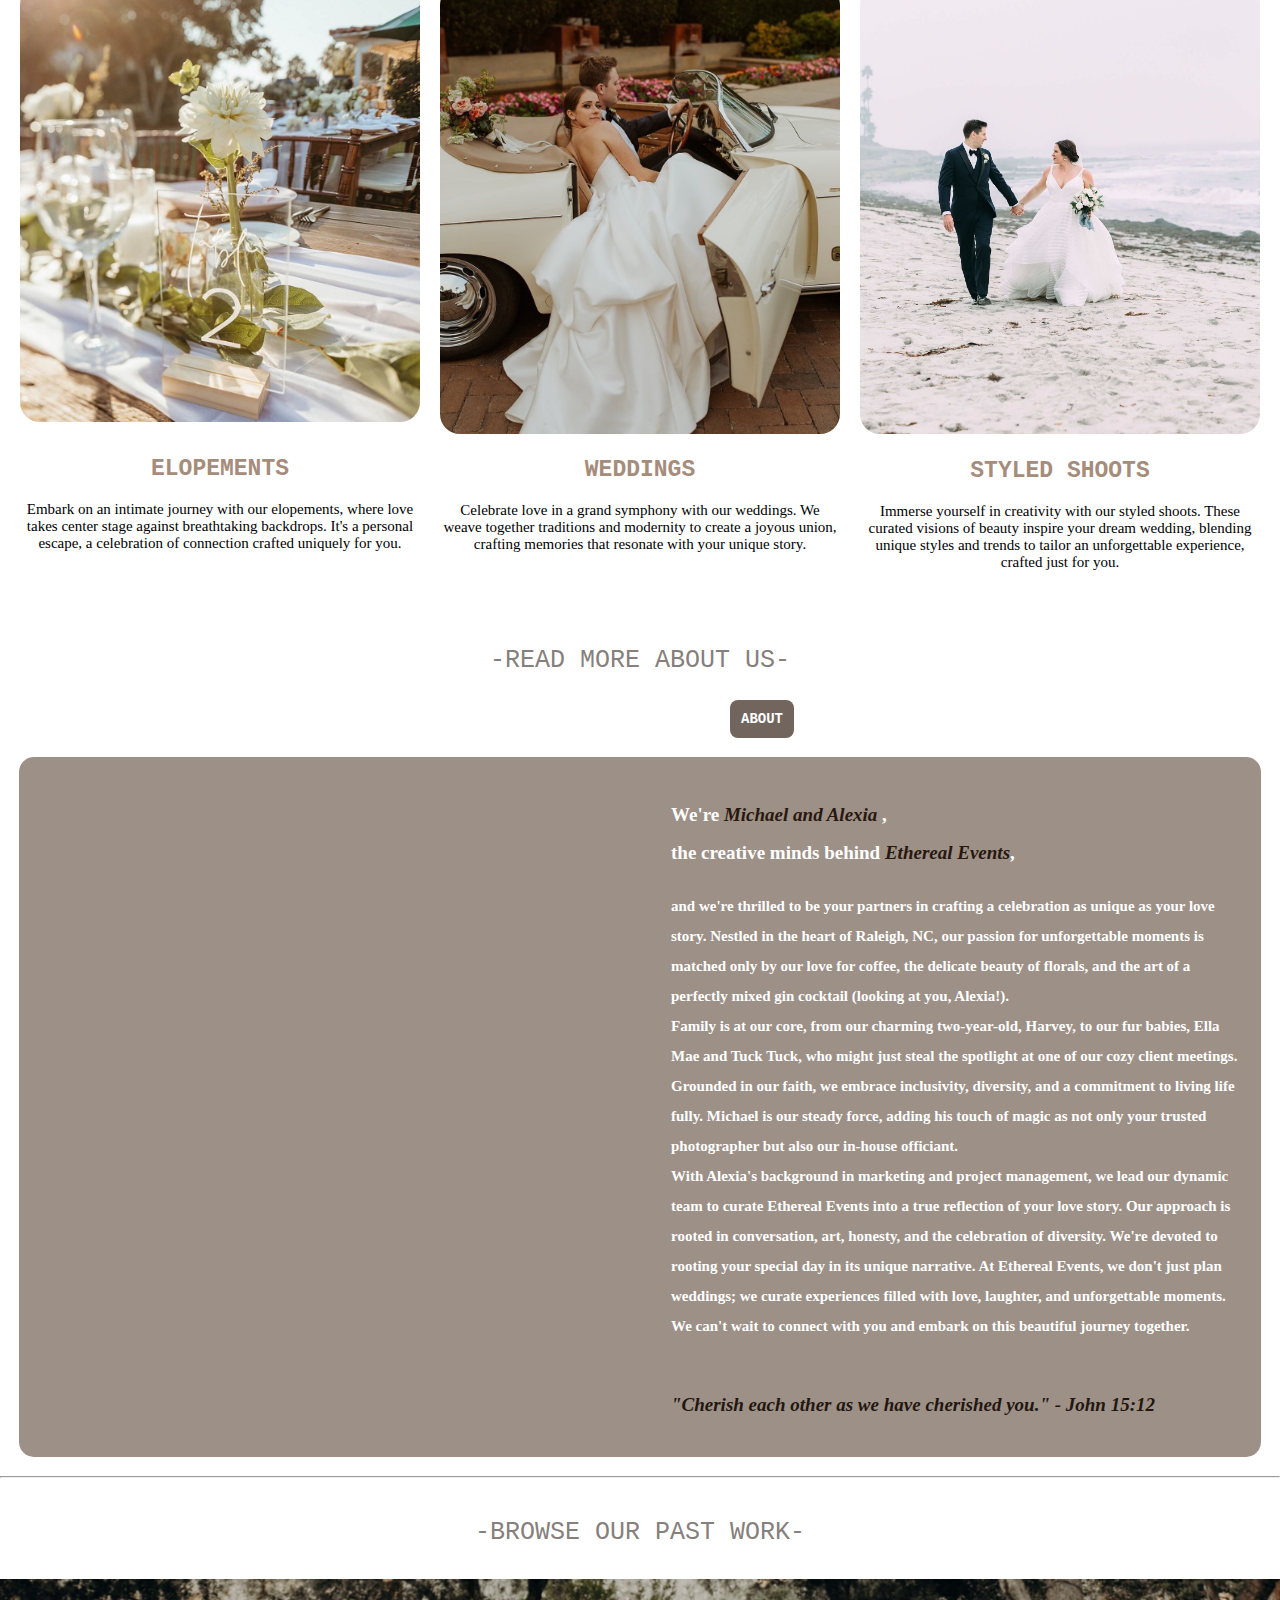
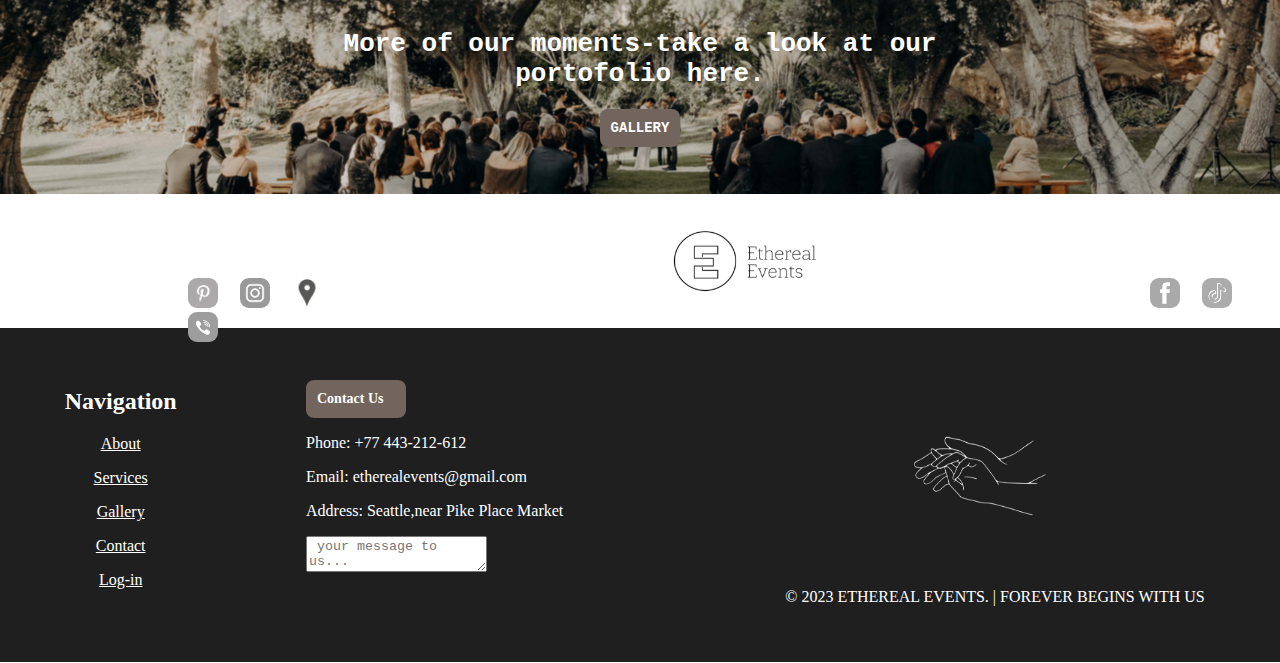
==== commit c9ff5161: "commit" ====
--- a/index.html
+++ b/index.html
@@ -37,7 +37,6 @@
       </div>
     
       <div class="mySlides fade">
-<<<<<<< HEAD
         <img src="img/f3.png" style="width:100%">
       </div>
     
@@ -52,13 +51,7 @@
       <div class="mySlides fade">
         <img src="img/f2.png" style="width:100%">
       </div>
-    
-
-    </div>
-=======
-        <img src="img/fillim2.jpg" style="width:100%">
-</div>
->>>>>>> 8c97fdc7eeb04bacc555a89861467b3f4c49ab5c
+   
       
       </div>
       <br>
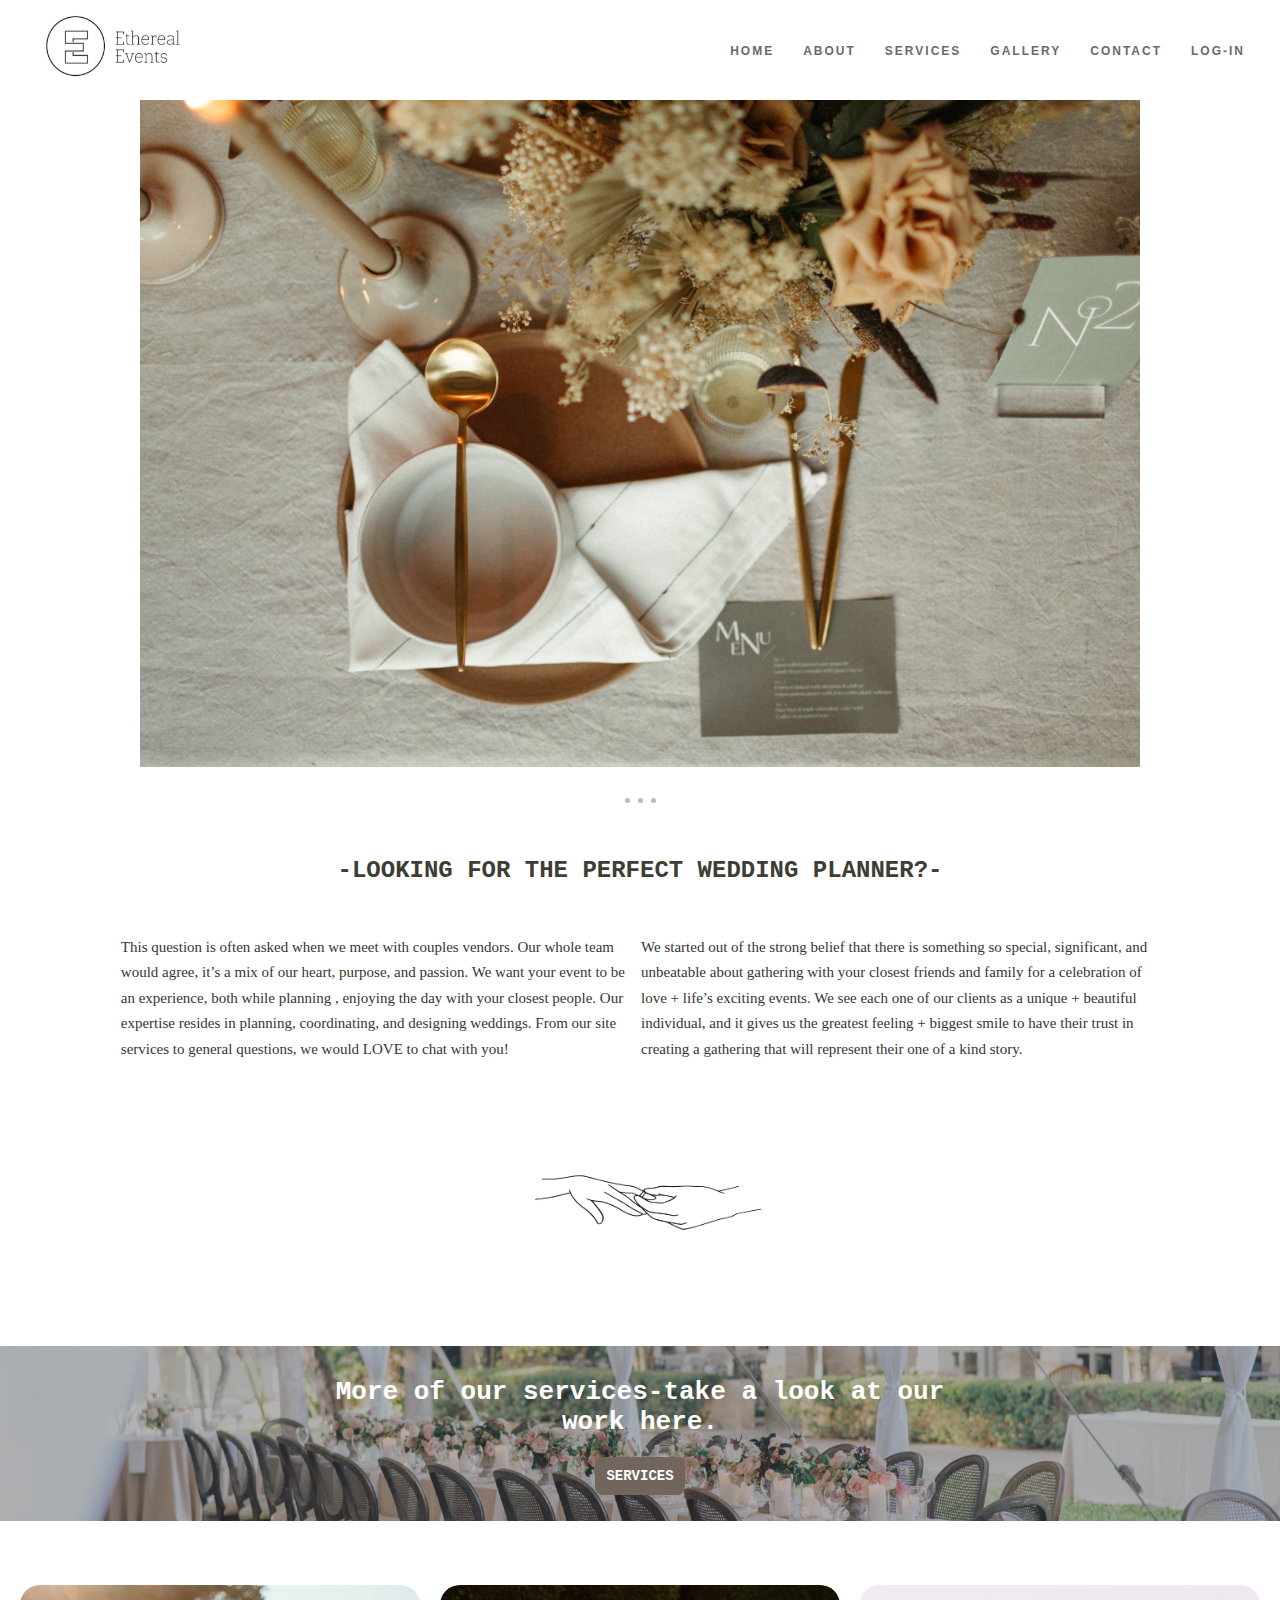
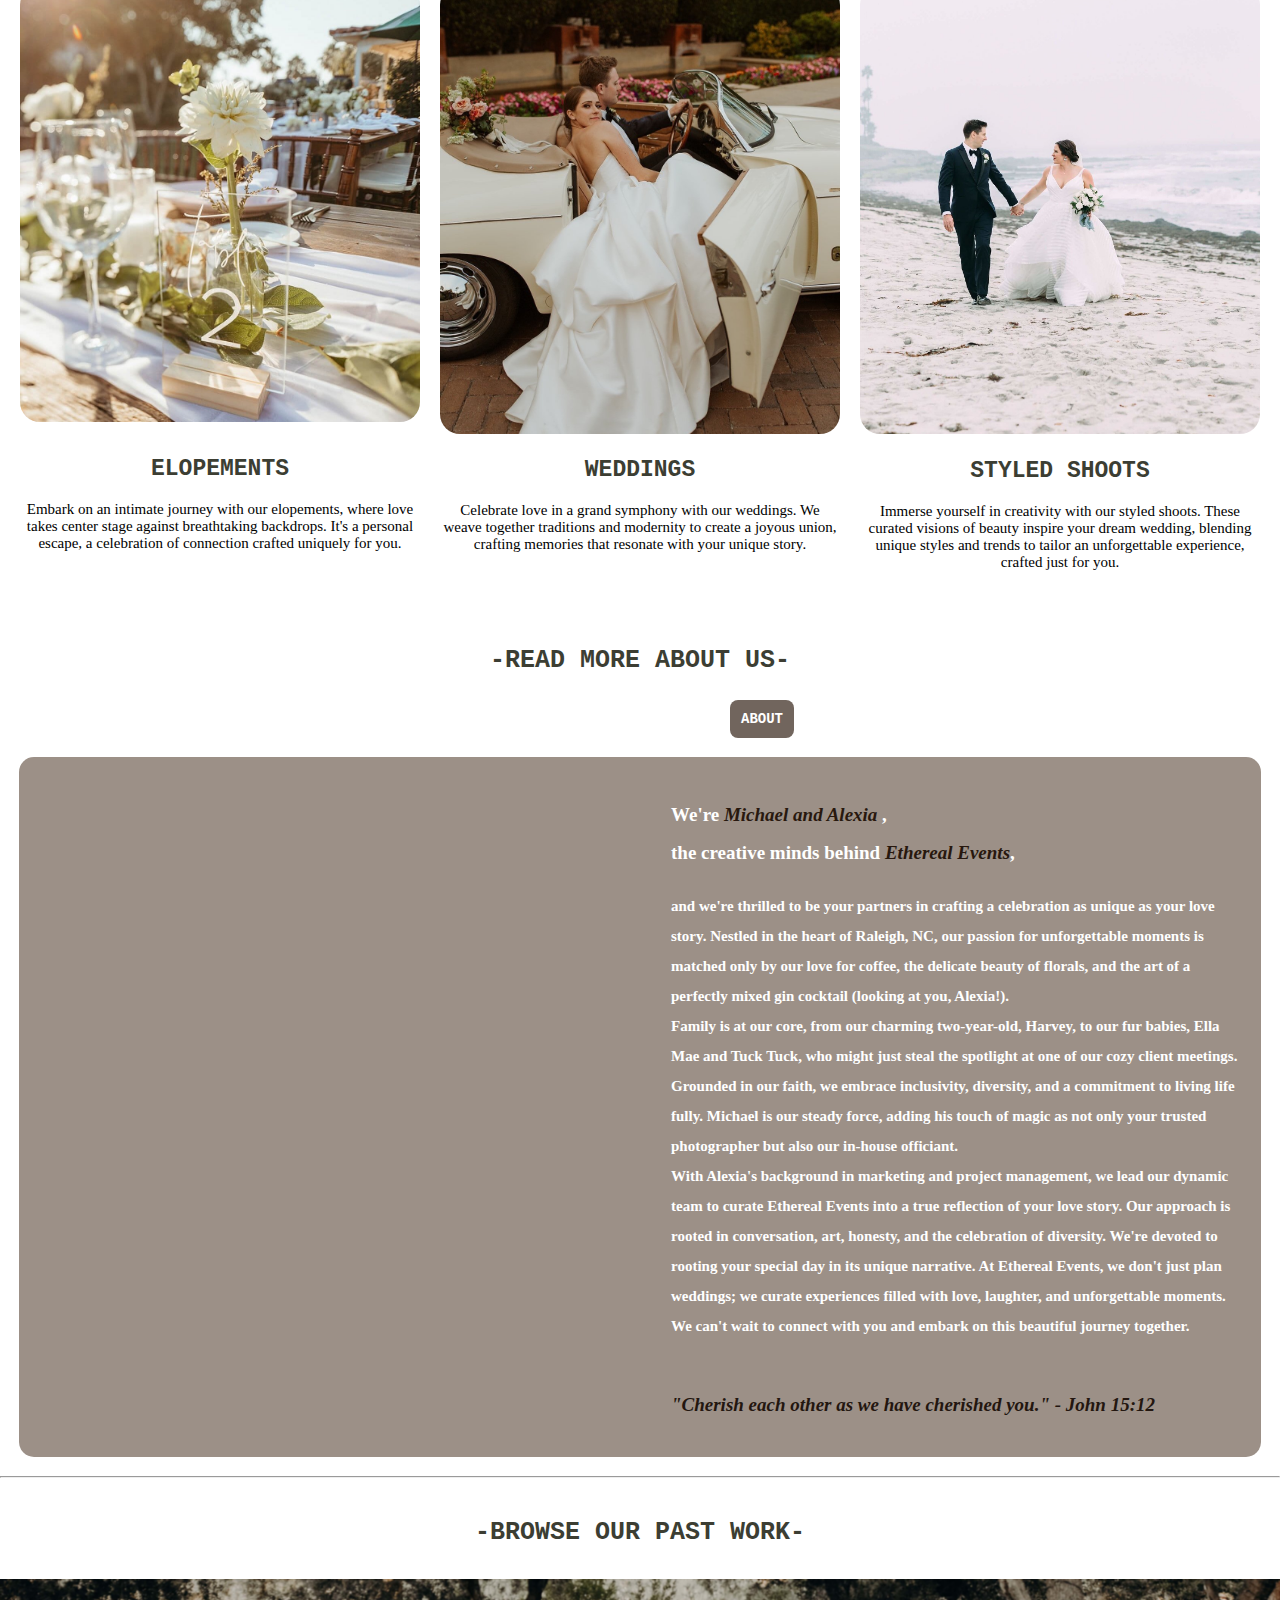
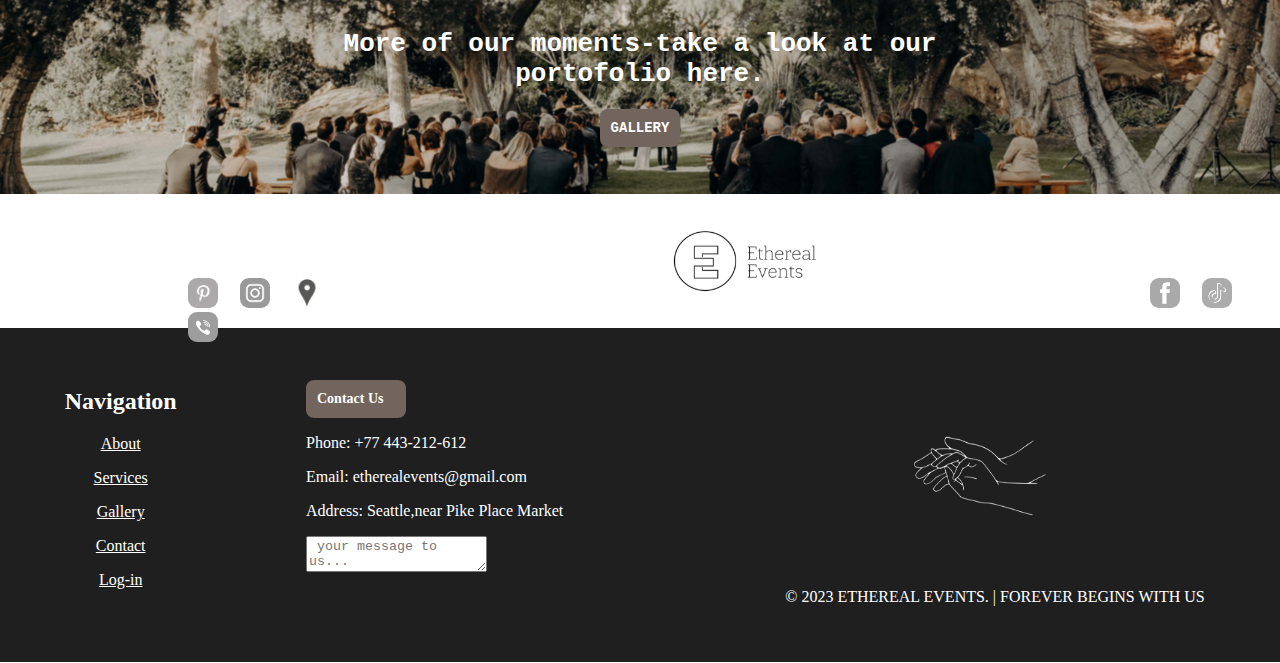
==== commit 7db6517d: "a" ====
--- a/index.html
+++ b/index.html
@@ -79,7 +79,6 @@
       }
       </script>
      
-
 <div class="after-slider">
 
     <P class="paragrafi1">-LOOKING FOR THE PERFECT WEDDING PLANNER?-</P> <br> <br>
@@ -163,8 +162,7 @@
         <img src="img/logo.png" alt="" id="log">
         
       <a href="https://www.facebook.com/"><img src="img/facebook.png" alt="" style="margin-left: 300px;"></a>  
-       <a href="https://www.tiktok.com/explore"><img src="img/tiktok.png" alt=""></a> 
-        <img src="img/phone.jpg" alt="">
+       <a href="https://www.tiktok.com/explore"><img src="img/tiktok.png" alt=""></a>         <img src="img/phone.jpg" alt="">
         
         </div>
       </section>
--- a/style.css
+++ b/style.css
@@ -6,7 +6,7 @@
 
 header {
   background-color: white;
-  color: #6c6969;
+  color: #545151;
   height: 100px;
   display: flex;
   align-items: center;
@@ -135,8 +135,8 @@
   font-family: monospace;
   margin: 0;
   word-spacing: 0;
-  color: #354607;
-  font-weight: 100;
+  color: #3c3e33;
+  font-weight: 600;
 }
 
 .dyparagrafet p {
@@ -257,6 +257,8 @@
   }
   .ss1 h2{
     margin-top: 30px;
+    color: #3c3e33;
+
   }
   /*heading-emrat*/
   .ss1 h2,
@@ -265,7 +267,7 @@
     margin-left: 0; /* Center the heading on smaller screens */
     text-align: center;
     font-family: monospace;
-    color: #a58c7b;
+    color: #3c3e33;
     font-size: 23px;
   }
   /*teksti below*/
@@ -287,15 +289,14 @@
       align-items: center; /* Center items horizontally on smaller screens */
     }
   }
-
-  /*h2*/
+  /*h2*/ 
   #read-about{
     margin-top: 40px;
     text-align: center;
     font-size: 25px;
-    font-weight: 300;
+    font-weight: 600;
     font-family: monospace;
-    color: #86807c;
+    color: #3c3e33;
   }
 
  .about-button{
@@ -316,14 +317,13 @@
  }
 
 /*fotot ,teksti*/
-/* Default styles */
 .thecouple {
+margin: 20px;
   display: flex;
   justify-content: space-between;
-  /*background-color: #8b9473;*/
-  /*background-color:#929292;*/
   background-color: #9c9087;
   margin: 19px;
+  color:rgb(172, 160, 152);
   border-radius: 15px;
   height: 700px;
 }
